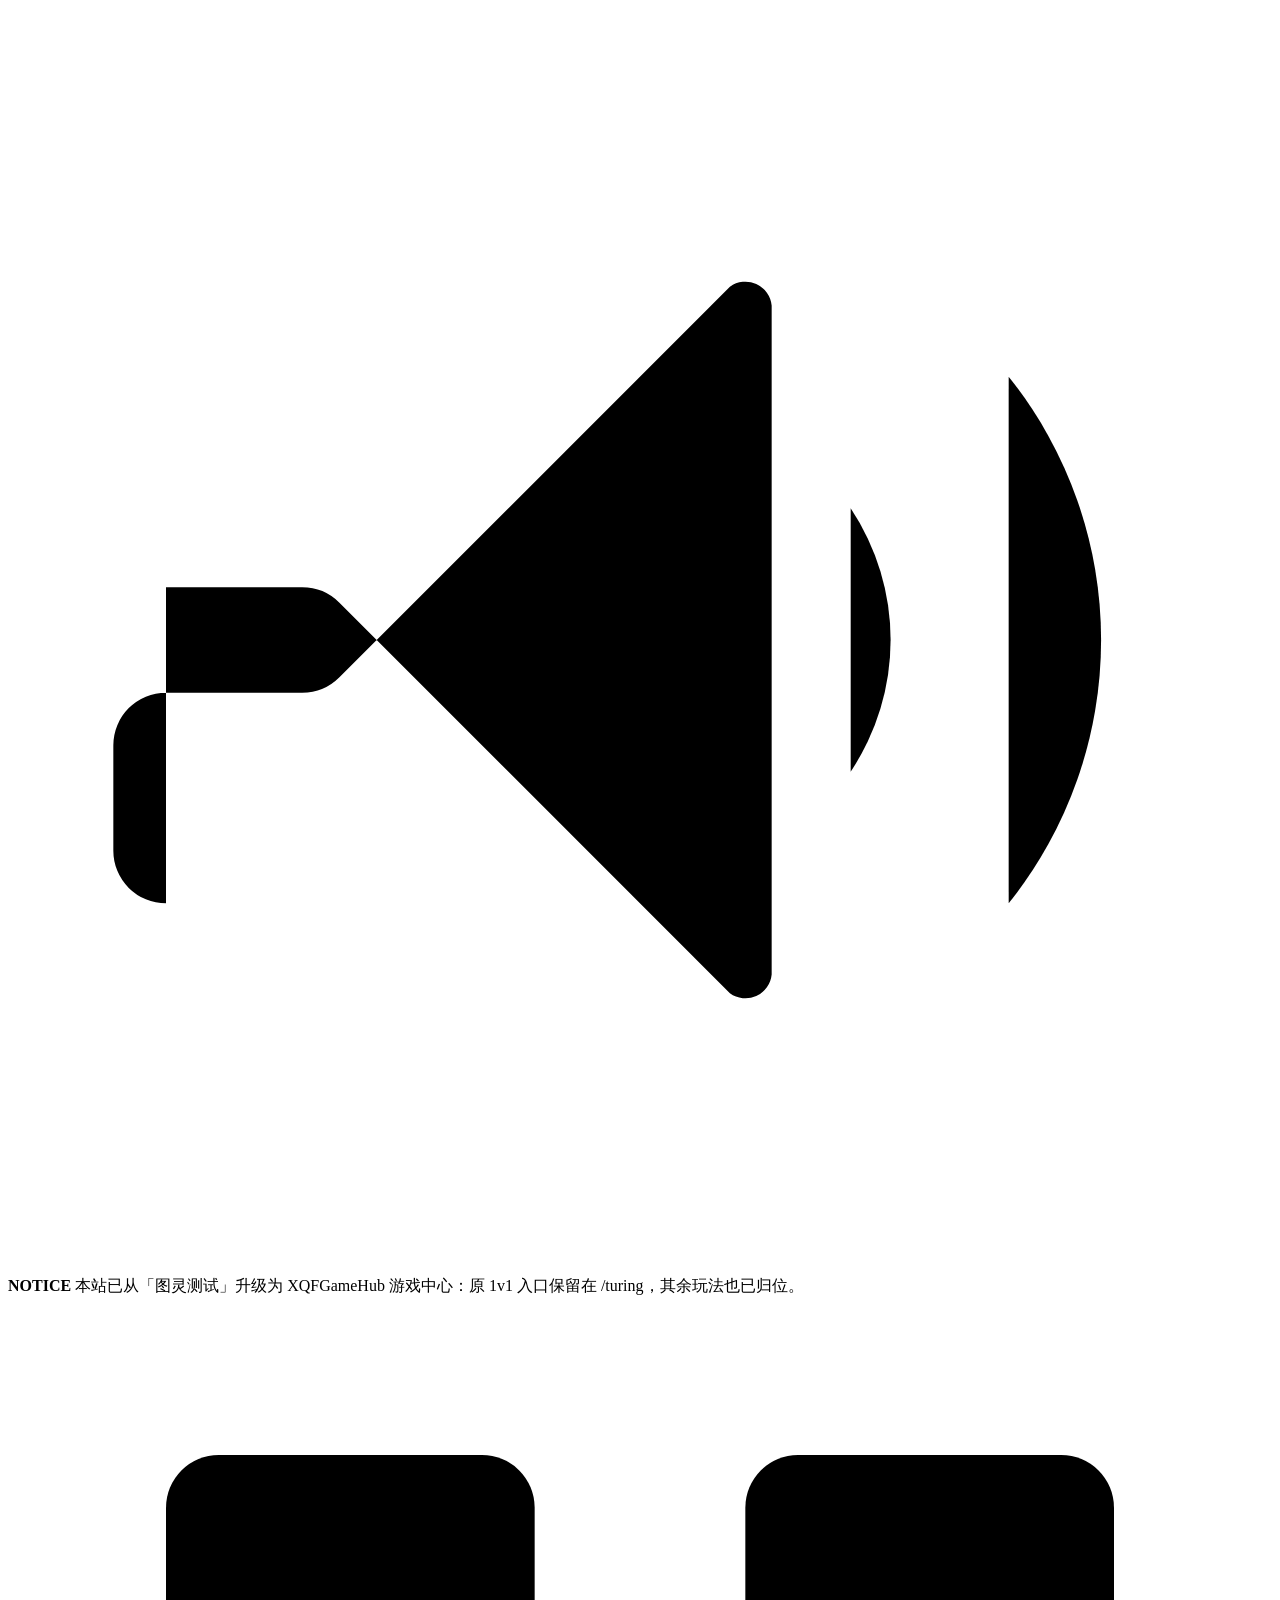
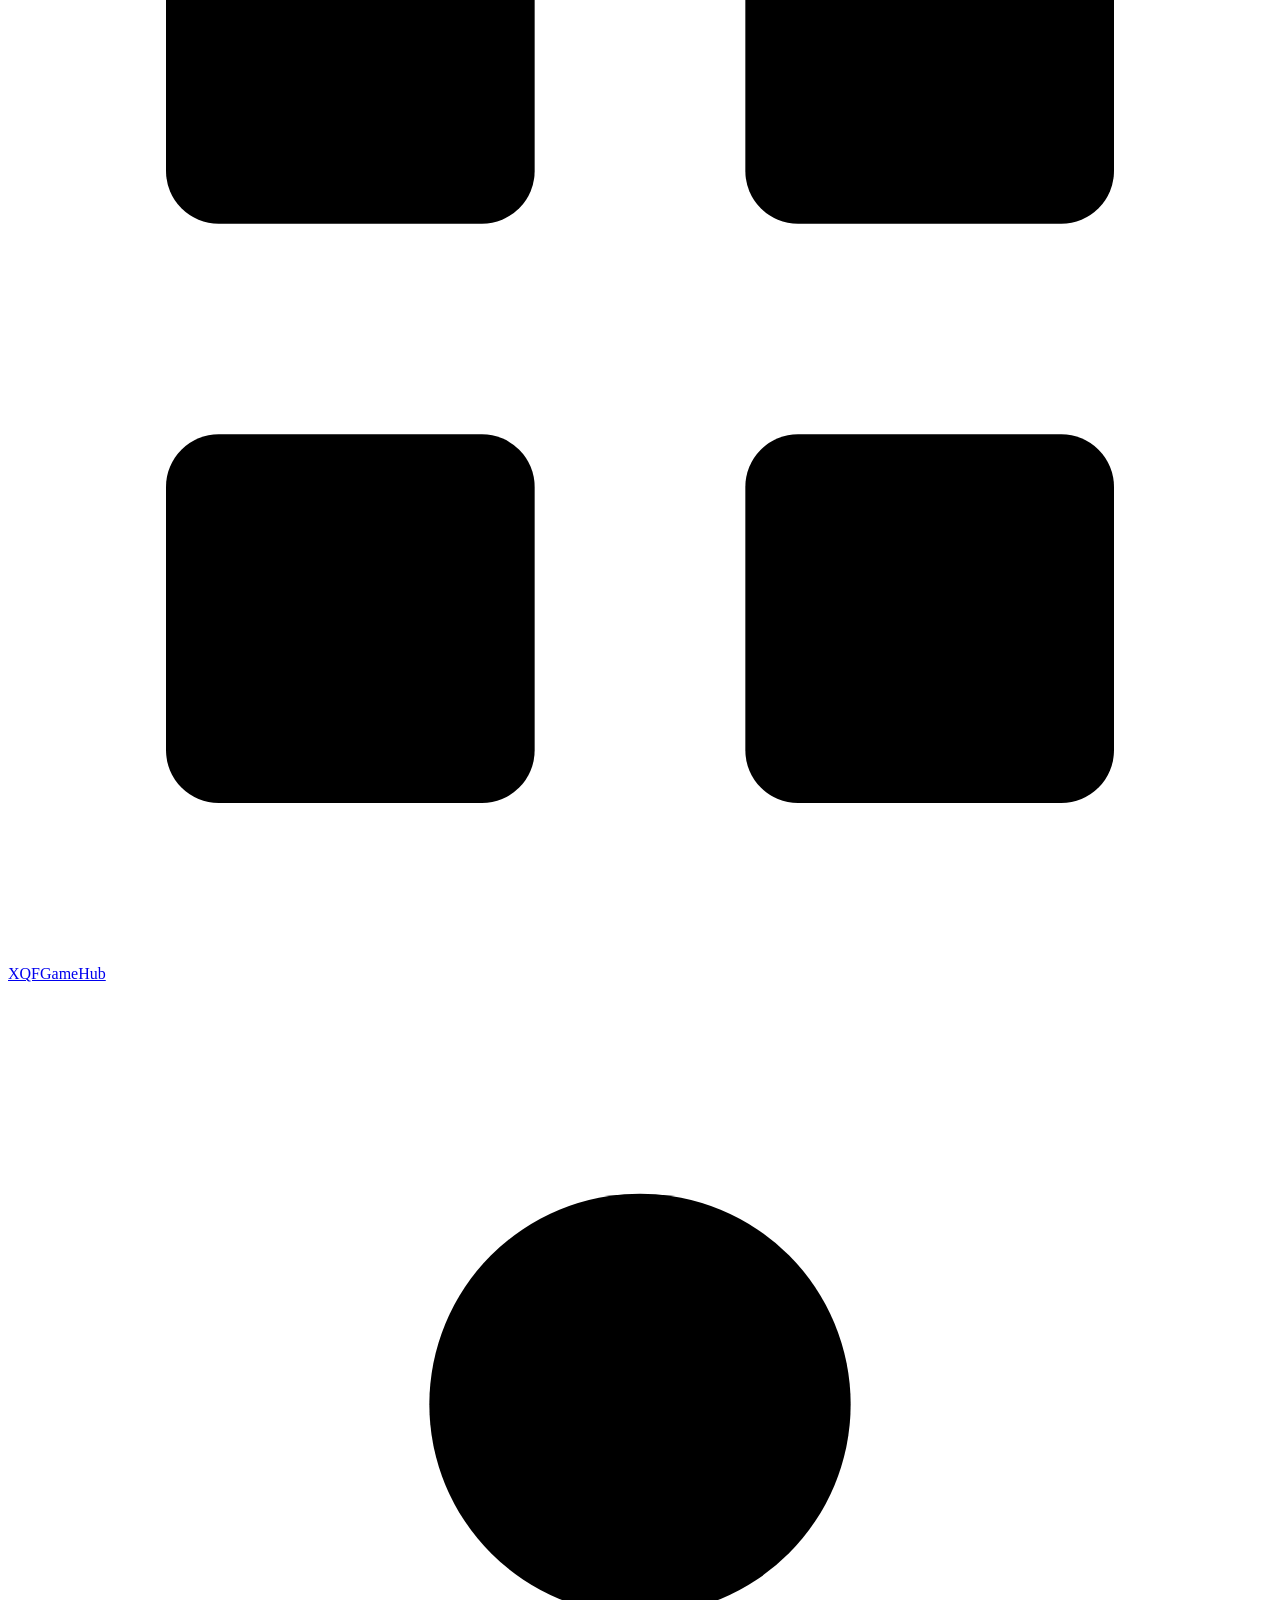
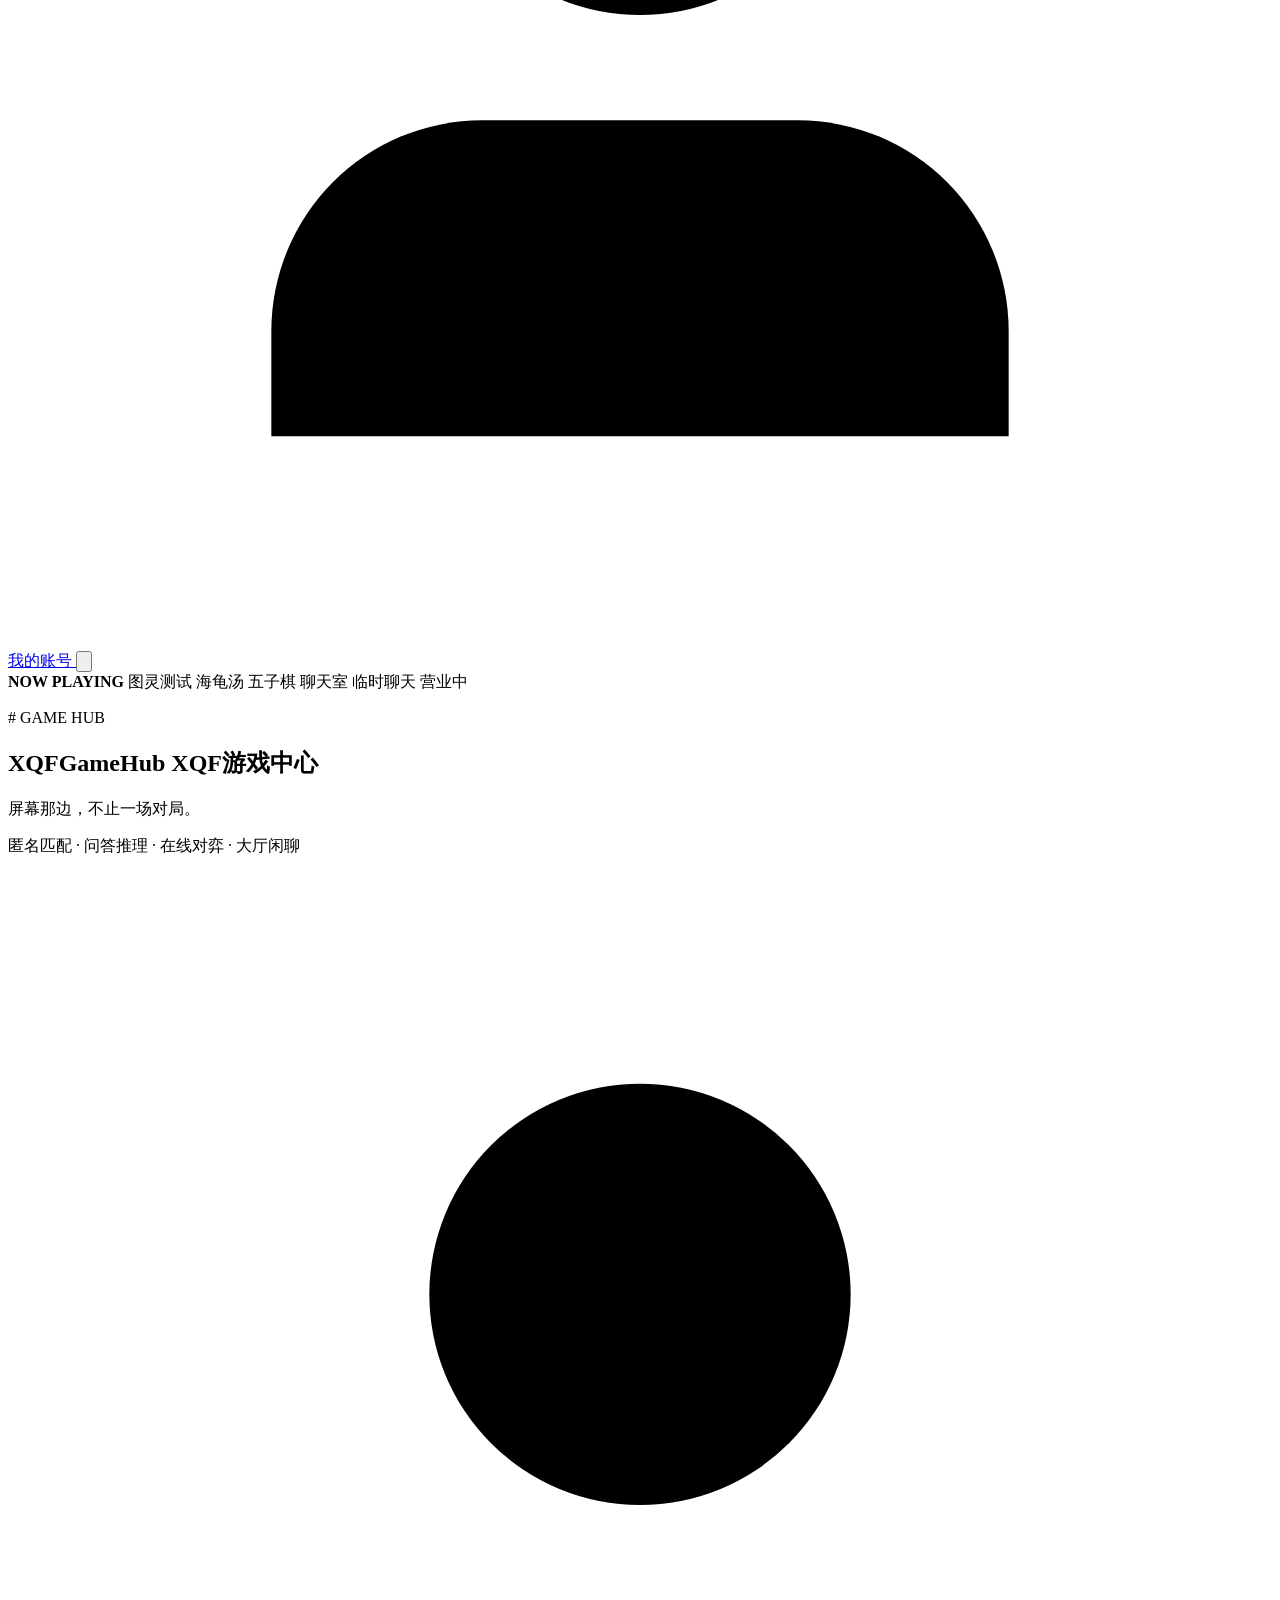
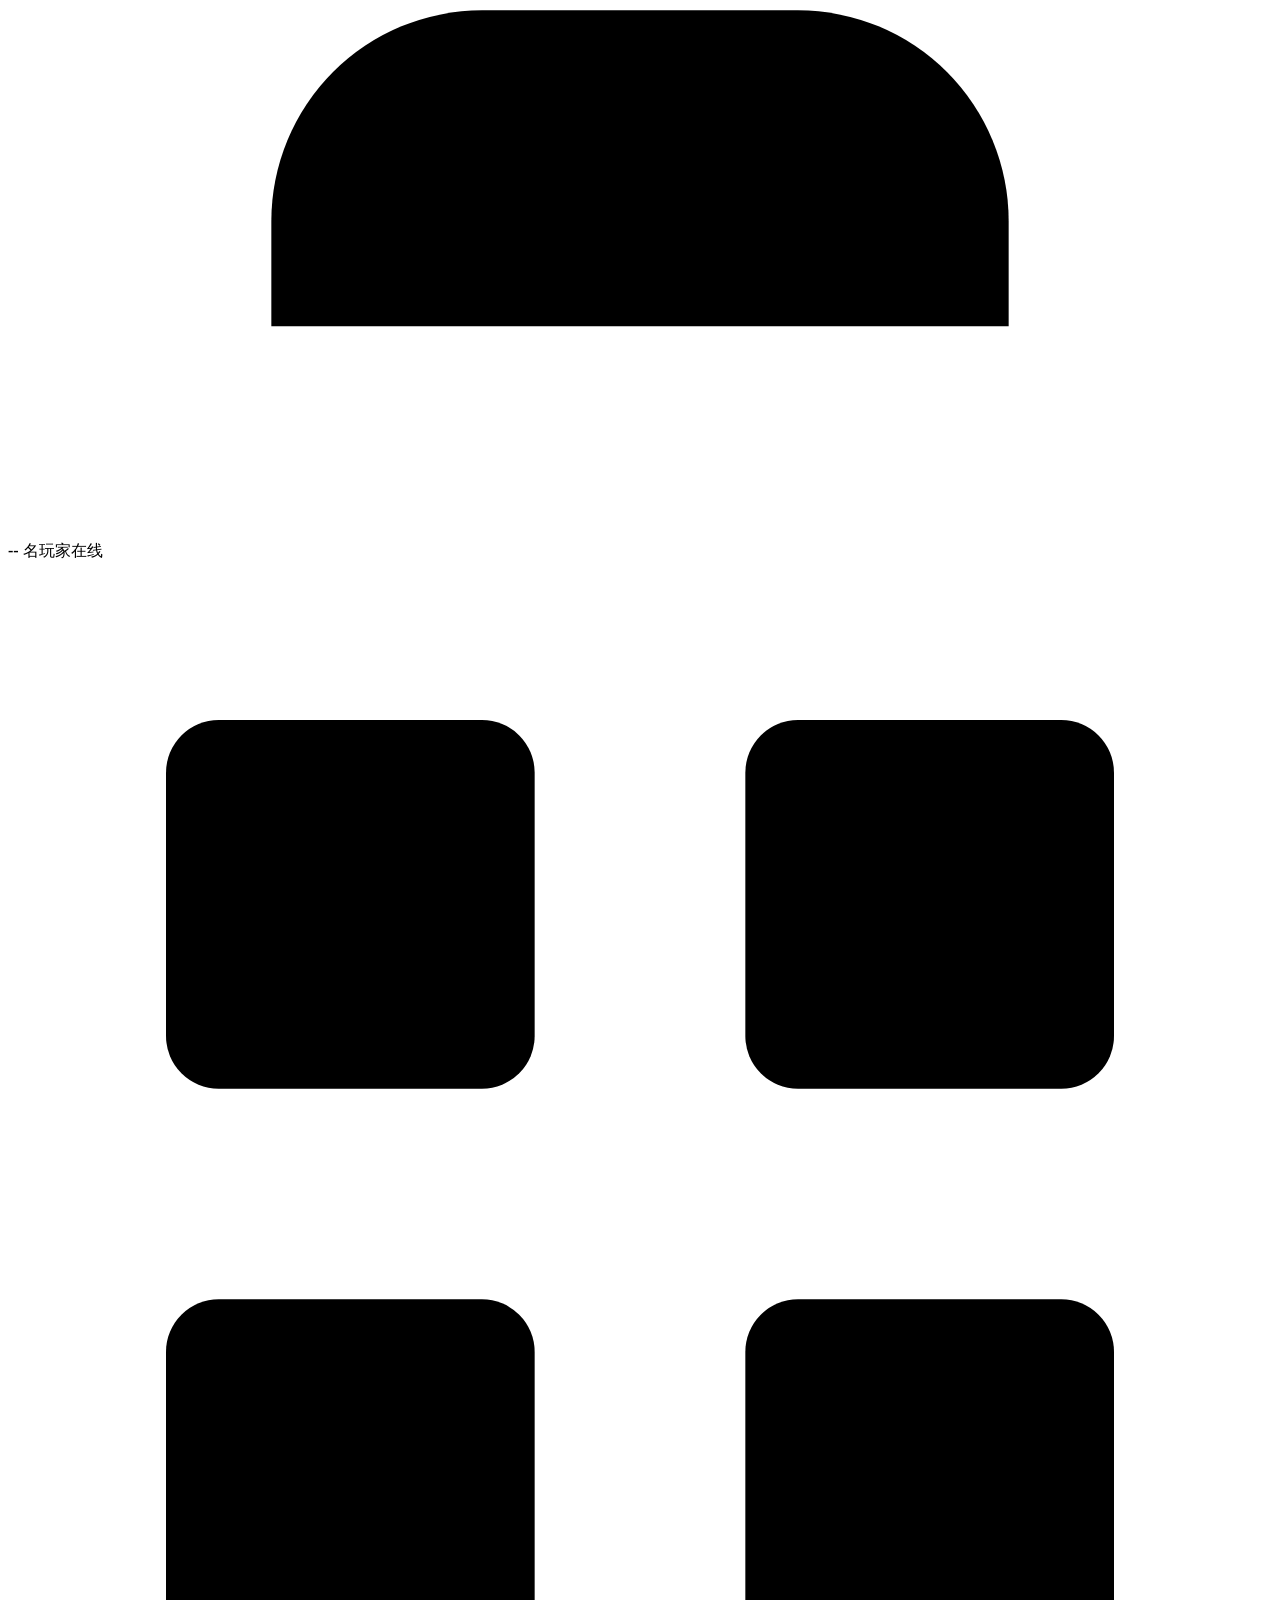
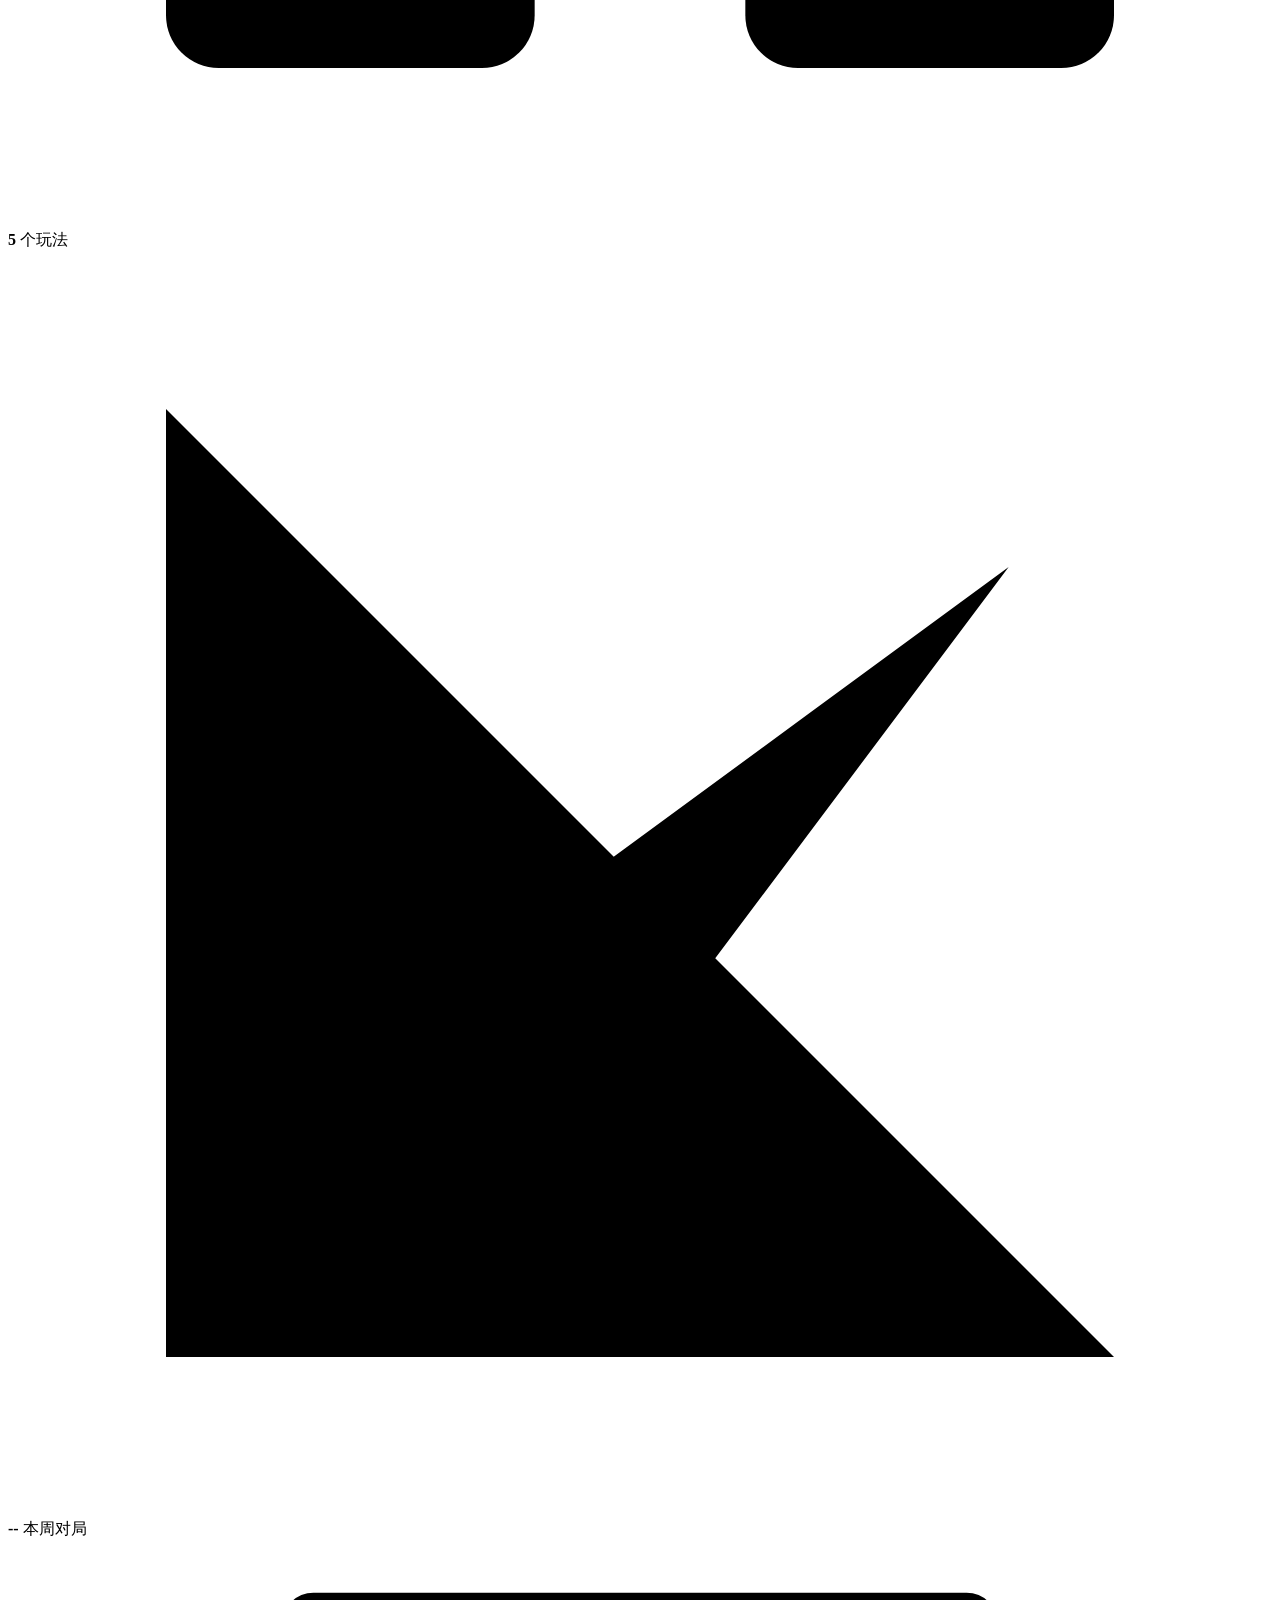
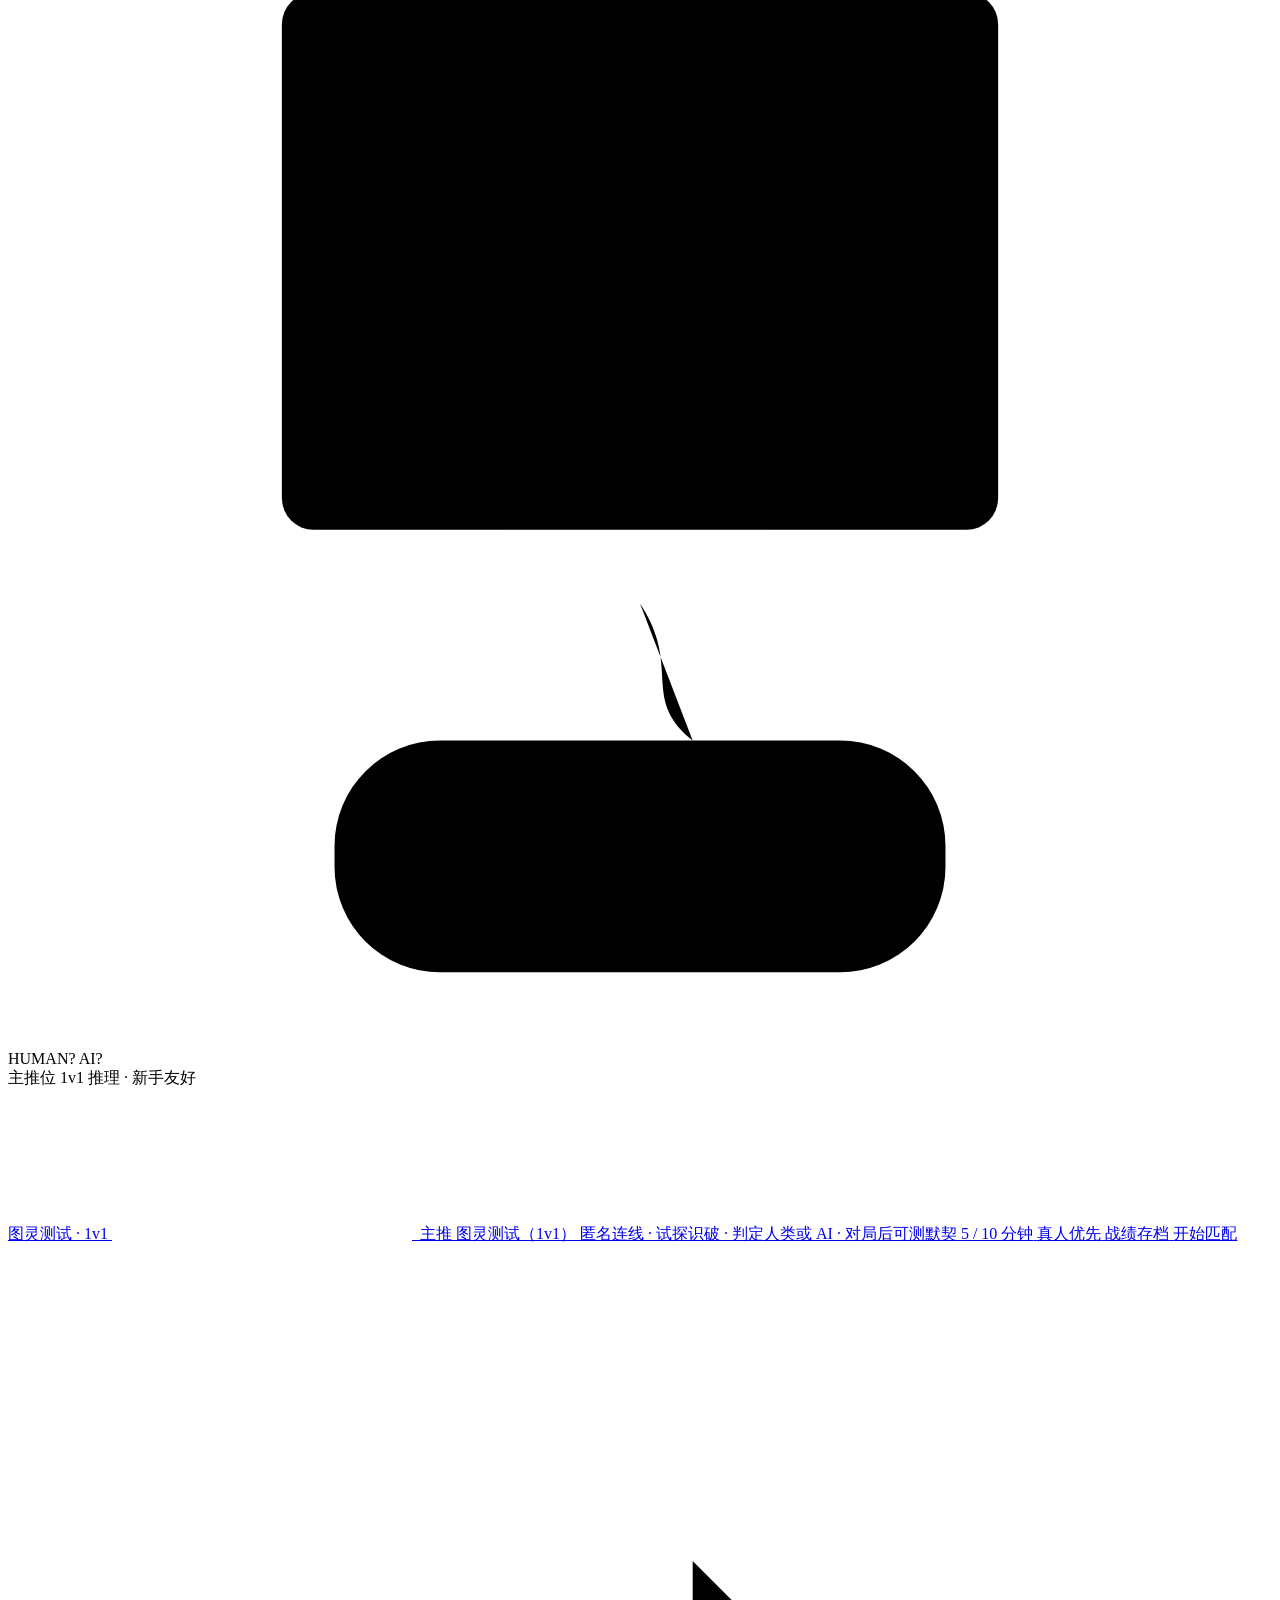
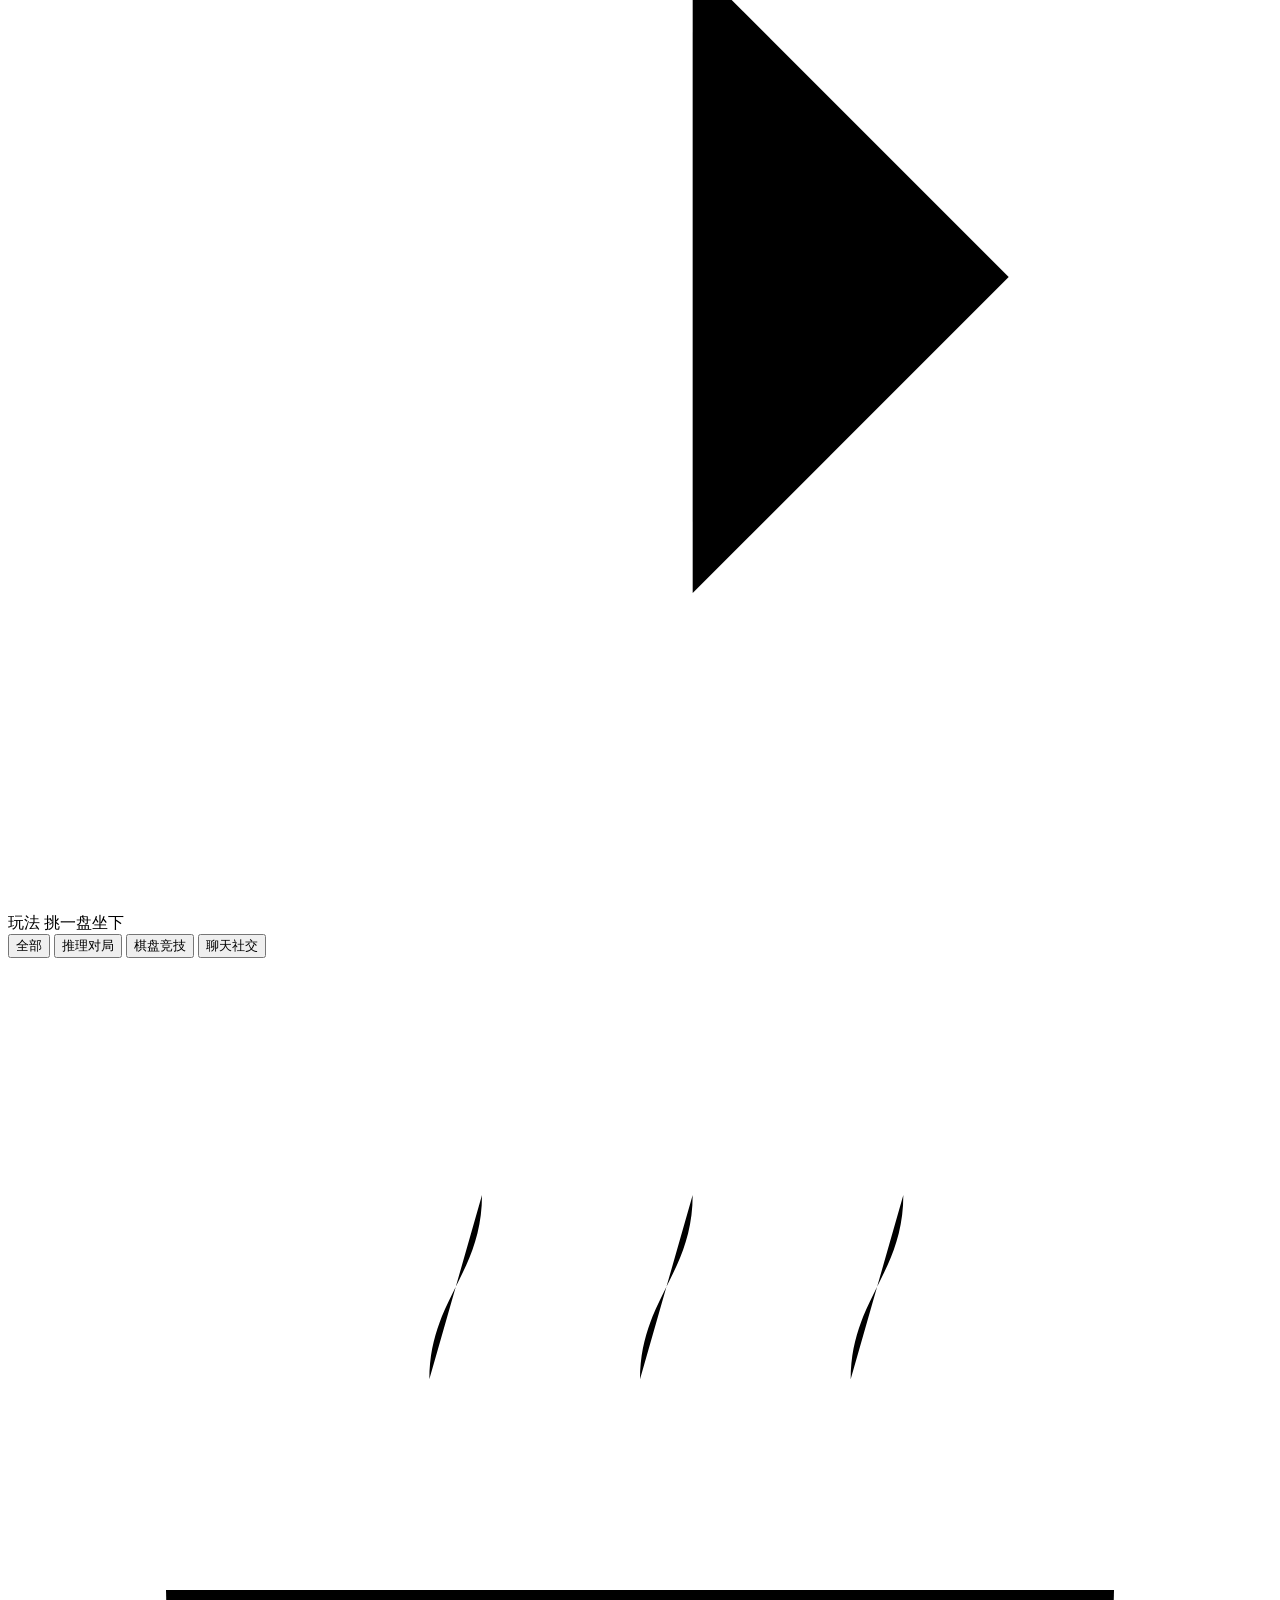
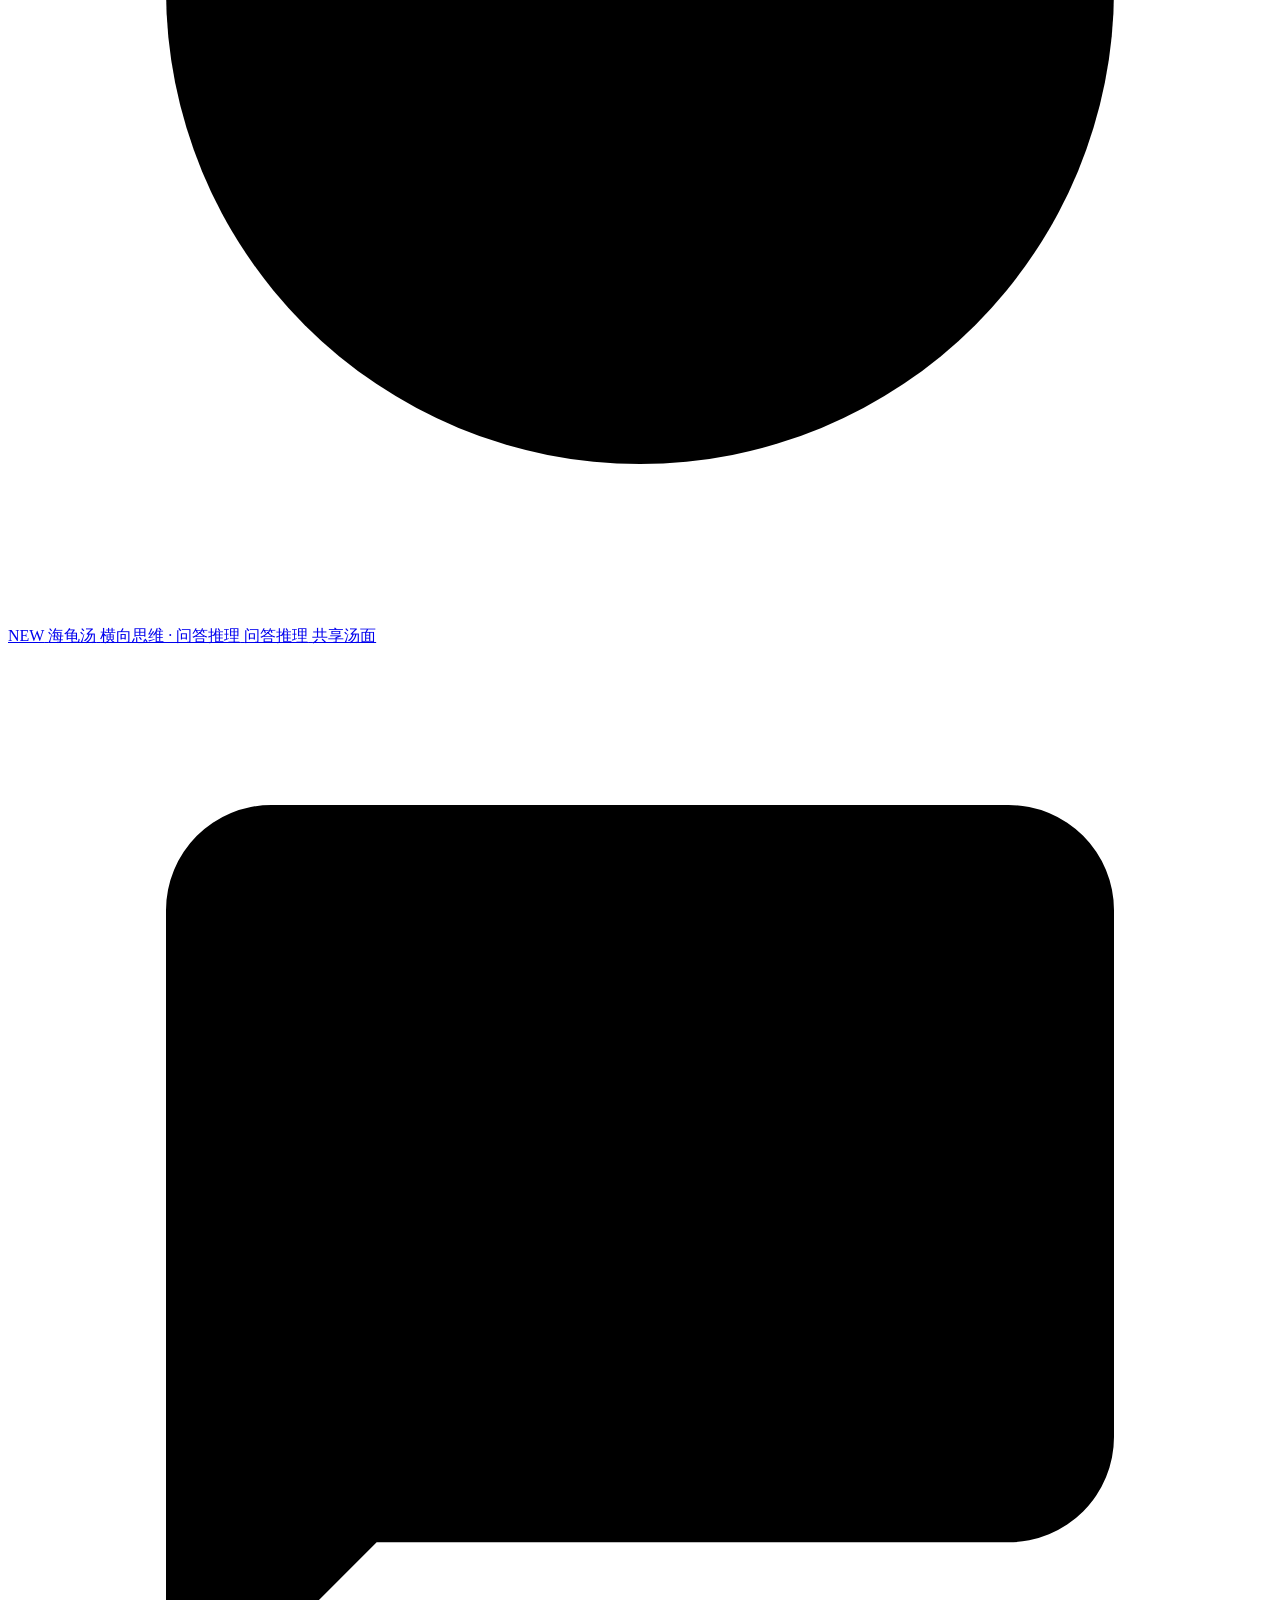
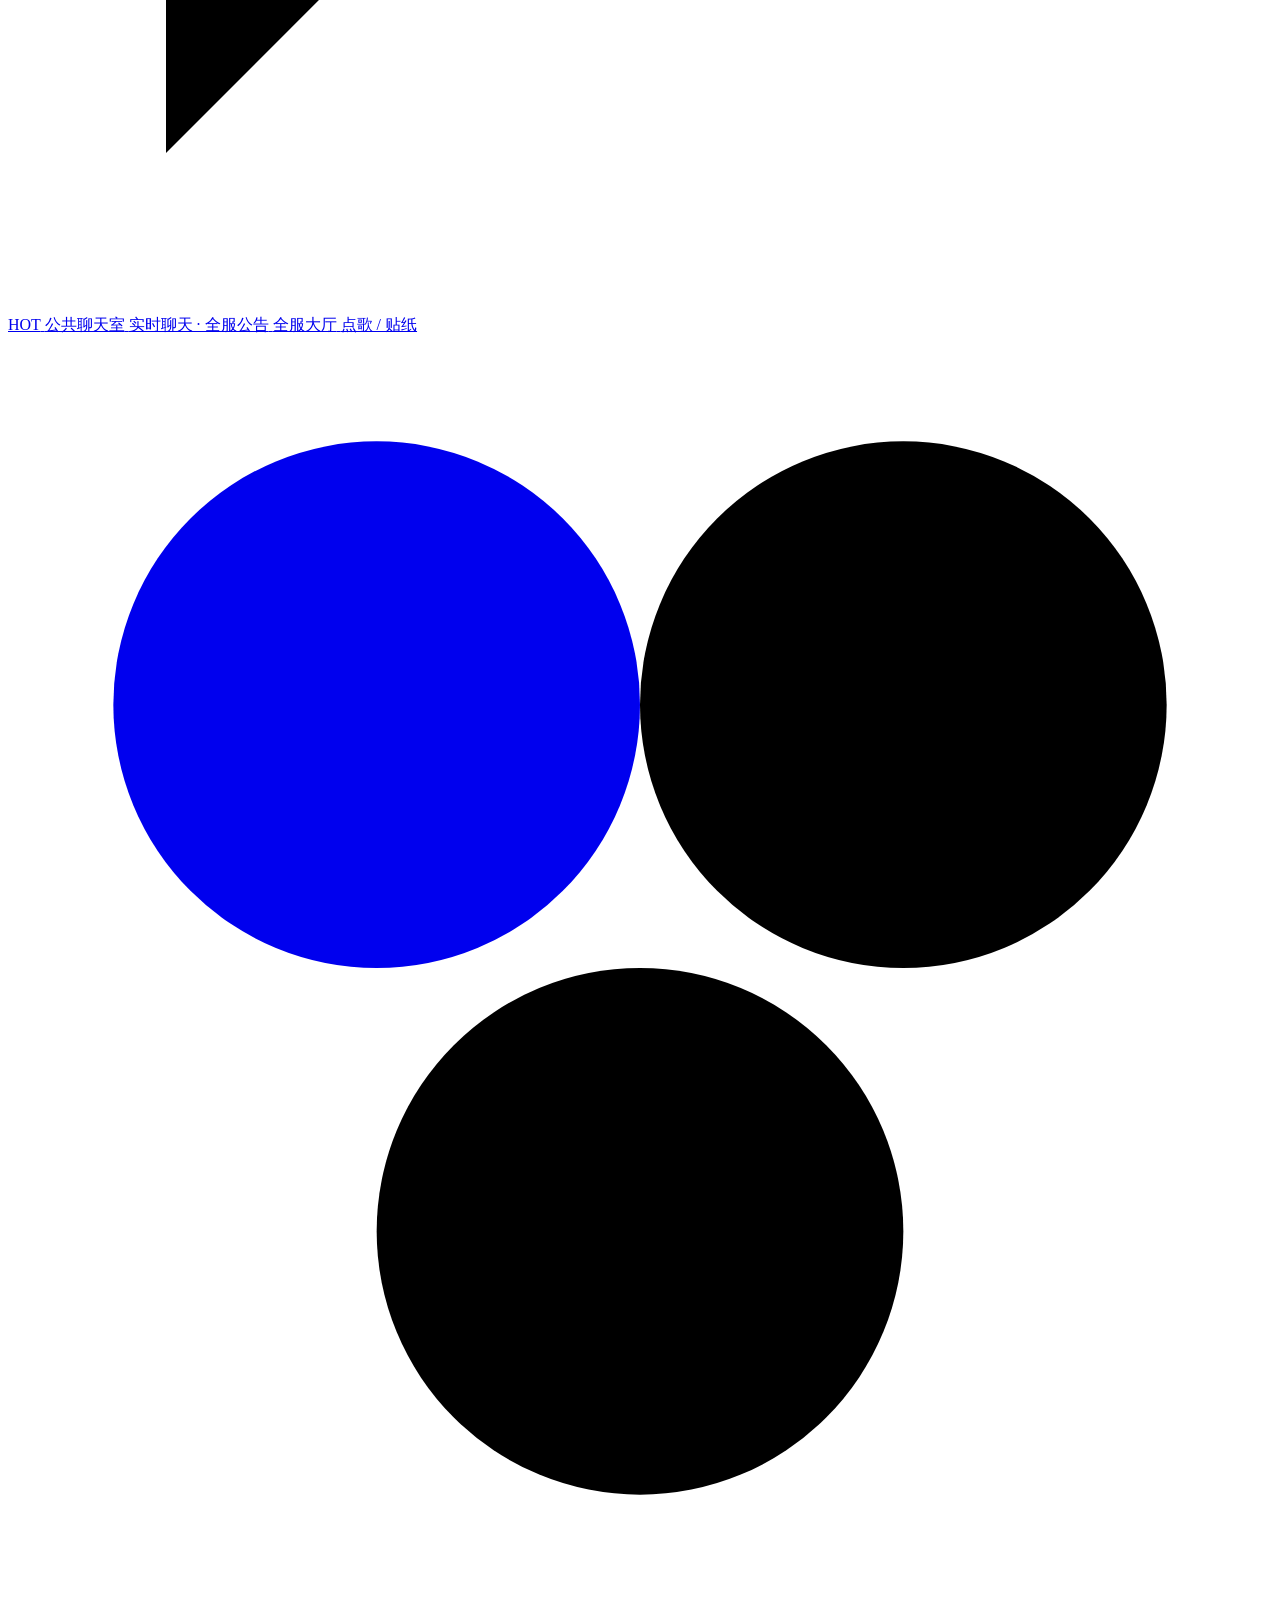
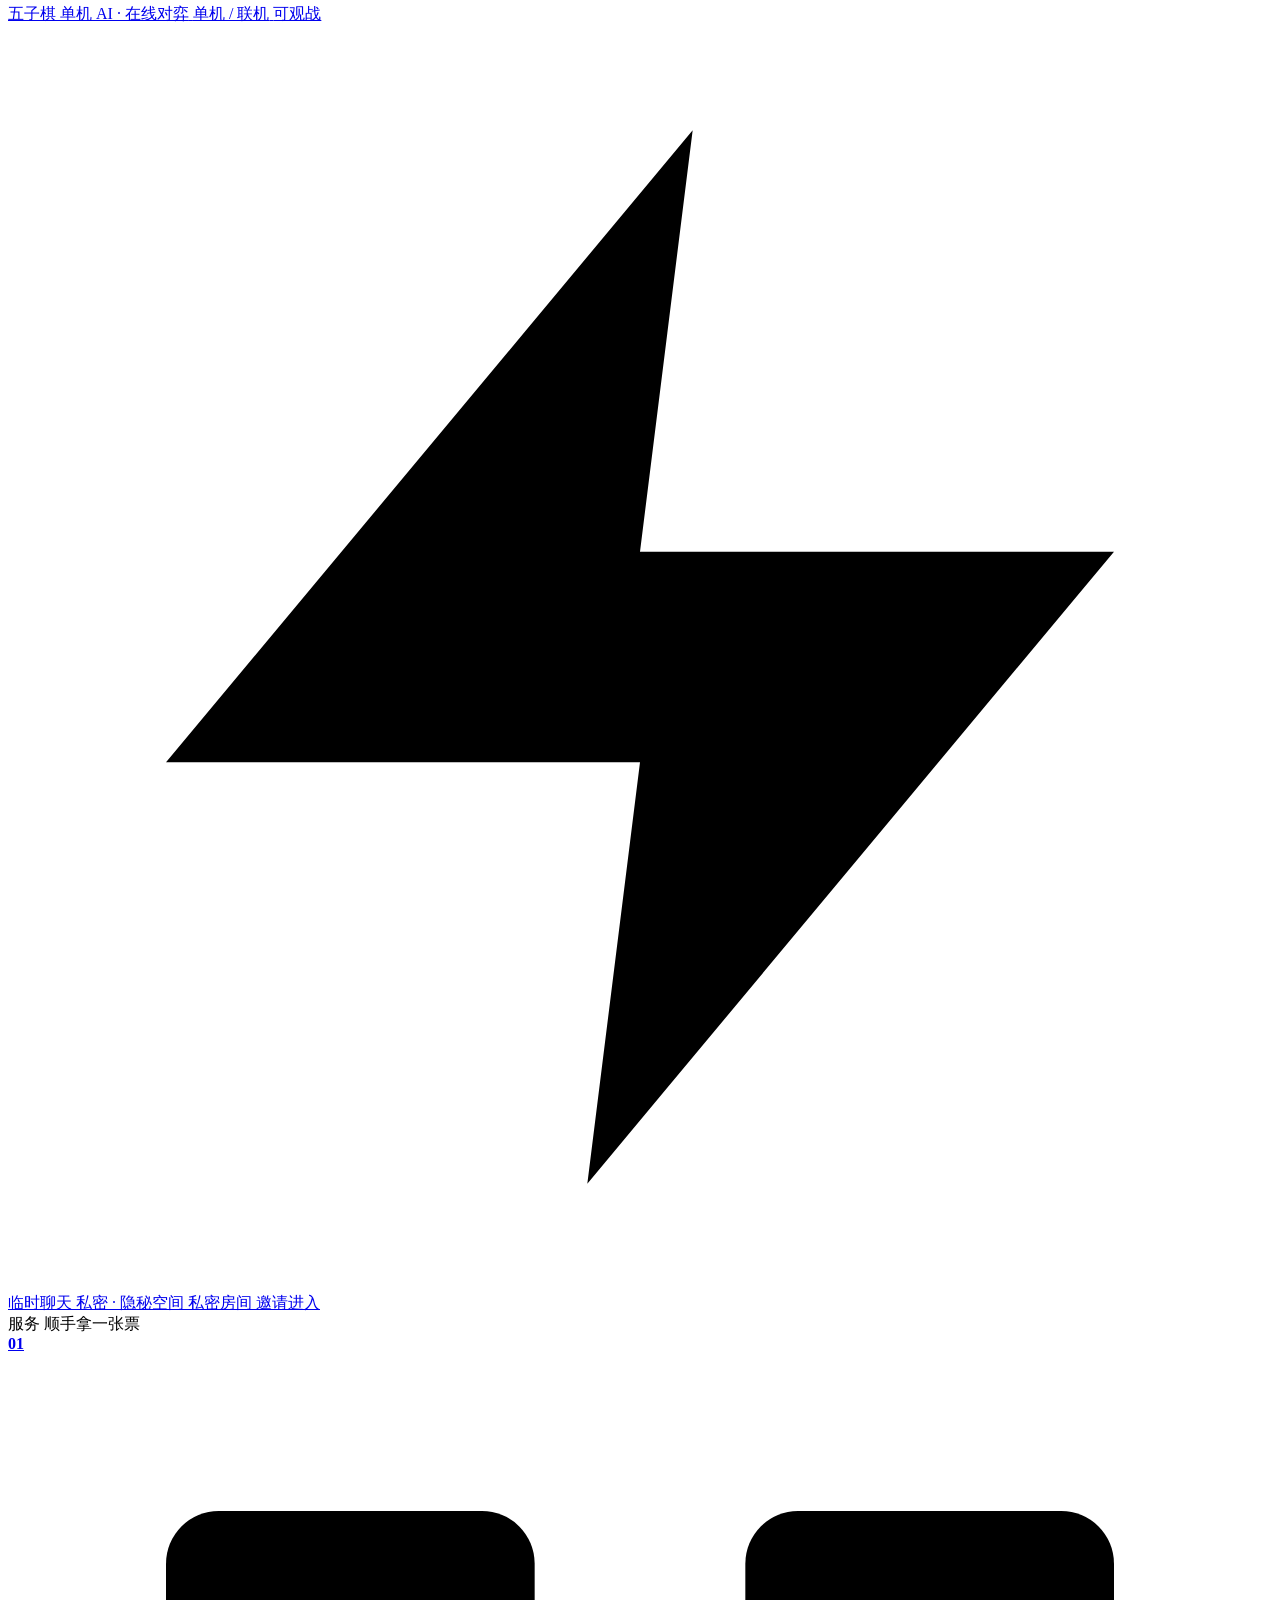
==== Public/index.html @ e43a792d "初始提交" ====
<!DOCTYPE html>
<html lang="zh-CN">

<head>
    <meta charset="UTF-8">
    <meta name="viewport" content="width=device-width, initial-scale=1.0, viewport-fit=cover">
    <meta http-equiv="Cache-Control" content="no-cache, no-store, must-revalidate">
    <title>XQFGameHub 游戏中心</title>
    <link rel="shortcut icon" href="/favicon.ico">
    <link rel="icon" type="image/png" href="/favicon.png">
    <meta name="theme-color" content="#2c3e50">
    <meta name="description" content="XQFGameHub 游戏中心——图灵测试、海龟汤、五子棋、公共聊天室、临时聊天，一台机器里好多场对局。">
    <meta property="og:title" content="XQFGameHub 游戏中心">
    <meta property="og:description" content="图灵测试 · 海龟汤 · 五子棋 · 公共聊天室 · 临时聊天">
    <meta property="og:type" content="website">
    <meta property="og:image" content="/favicon.png">
    <meta name="twitter:card" content="summary">
    <link rel="preconnect" href="https://s4.zstatic.net" crossorigin>
    <link rel="stylesheet" href="/style.css?v=">
    <link rel="stylesheet" href="/hub.css?v=">
</head>

<body>

    <div id="announcement-area"></div>

    <div class="hub-notice" role="status">
        <svg class="icon" viewBox="0 0 24 24" aria-hidden="true">
            <path
                d="M3 11h2.586a1 1 0 0 1 .707.293l7.414 7.414A.5.5 0 0 0 14.5 18.35V5.65a.5.5 0 0 0-.793-.357L6.293 12.707a1 1 0 0 1-.707.293H3a1 1 0 0 0-1 1v2a1 1 0 0 0 1 1z" />
            <path d="M16 9.5a4.5 4.5 0 0 1 0 5" />
            <path d="M19 7a8 8 0 0 1 0 10" />
        </svg>
        <b>NOTICE</b>
        <span>本站已从「图灵测试」升级为 XQFGameHub 游戏中心：原 1v1 入口保留在 /turing，其余玩法也已归位。</span>
    </div>

    <header class="hub-header">
        <a href="/" class="logo-text" title="XQFGameHub 游戏中心">
            <svg class="icon" viewBox="0 0 24 24">
                <rect x="3" y="3" width="7" height="7" rx="1" />
                <rect x="14" y="3" width="7" height="7" rx="1" />
                <rect x="3" y="14" width="7" height="7" rx="1" />
                <rect x="14" y="14" width="7" height="7" rx="1" />
            </svg>
            XQFGameHub
        </a>

        <div class="header-actions">
            <a class="hub-nav-account" href="/account" title="我的账号">
                <svg class="icon" viewBox="0 0 24 24">
                    <circle cx="12" cy="8" r="4" />
                    <path d="M5 20v-2a4 4 0 0 1 4-4h6a4 4 0 0 1 4 4v2" />
                </svg>
                <span>我的账号</span>
            </a>
            <button class="doodle-btn hub-theme-btn" id="btn-theme" title="主题切换">
                <svg class="icon" viewBox="0 0 24 24">
                    <circle cx="12" cy="12" r="5" />
                    <path d="M12 1v2" />
                    <path d="M12 21v2" />
                    <path d="M4.22 4.22l1.42 1.42" />
                    <path d="M18.36 18.36l1.42 1.42" />
                    <path d="M1 12h2" />
                    <path d="M21 12h2" />
                    <path d="M4.22 19.78l1.42-1.42" />
                    <path d="M18.36 5.64l1.42-1.42" />
                </svg>
            </button>
        </div>
    </header>

    <main>
        <section id="hub-page">

            <!-- ============ ① 街机牌面（Hero） ============ -->
            <div class="hub-hero-stage">
                <span class="hub-hero-sheet hub-hand" aria-hidden="true"></span>

                <div class="hub-hero-marquee" aria-hidden="true">
                    <span class="hub-live-dot"></span>
                    <b>NOW PLAYING</b><i></i>
                    <span>图灵测试</span><i></i>
                    <span>海龟汤</span><i></i>
                    <span>五子棋</span><i></i>
                    <span>聊天室</span><i></i>
                    <span>临时聊天</span><i></i>
                    <span>营业中</span>
                </div>

                <div class="hub-hero-card hub-hand">
                    <span class="hub-tape hub-tape--tl" aria-hidden="true"></span>
                    <span class="hub-tape hub-tape--br" aria-hidden="true"></span>

                    <div class="hub-hero-copy">
                        <p class="hub-hero-eyebrow"># GAME HUB</p>
                        <h1 class="hub-hero-title">
                            <span class="hub-hero-en">XQFGameHub</span>
                            <span class="hub-hero-cn">XQF游戏中心</span>
                        </h1>
                        <p class="hub-hero-sub">屏幕那边，不止一场对局。</p>
                        <p class="hub-hero-modes">匿名匹配 · 问答推理 · 在线对弈 · 大厅闲聊</p>

                        <div class="hub-hero-stats">
                            <span class="hub-stat" id="hub-online-stat">
                                <svg class="hub-stat-icon" viewBox="0 0 24 24" aria-hidden="true">
                                    <circle cx="12" cy="8" r="4" />
                                    <path d="M5 20v-2a4 4 0 0 1 4-4h6a4 4 0 0 1 4 4v2" />
                                </svg>
                                <b id="hub-online-num">--</b>
                                <span class="hub-stat-label">名玩家在线</span>
                            </span>
                            <span class="hub-stat">
                                <svg class="hub-stat-icon" viewBox="0 0 24 24" aria-hidden="true">
                                    <rect x="3" y="3" width="7" height="7" rx="1" />
                                    <rect x="14" y="3" width="7" height="7" rx="1" />
                                    <rect x="3" y="14" width="7" height="7" rx="1" />
                                    <rect x="14" y="14" width="7" height="7" rx="1" />
                                </svg>
                                <b>5</b>
                                <span class="hub-stat-label">个玩法</span>
                            </span>
                            <span class="hub-stat">
                                <svg class="hub-stat-icon" viewBox="0 0 24 24" aria-hidden="true">
                                    <path d="M4 17l5-6 4 3 6-8" />
                                    <path d="M3 3v18h18" />
                                </svg>
                                <b id="hub-week-games">--</b>
                                <span class="hub-stat-label">本周对局</span>
                            </span>
                        </div>
                    </div>

                    <div class="hub-hero-art" aria-hidden="true">
                        <svg viewBox="0 0 240 210">
                            <!-- 显示器 -->
                            <rect class="hub-screen-frame" x="52" y="10" width="136" height="102" rx="6" />
                            <rect class="hub-screen" x="60" y="18" width="120" height="86" />
                            <text x="66" y="36" font-size="12" font-family="Menlo,Consolas,monospace">HUMAN?</text>
                            <text x="66" y="54" font-size="12" font-family="Menlo,Consolas,monospace">……</text>
                            <text x="140" y="84" font-size="12" font-family="Menlo,Consolas,monospace">AI?</text>
                            <!-- 支架 -->
                            <path d="M120 112v14" />
                            <path d="M98 126h44" />
                            <!-- 手柄线 -->
                            <path d="M120 126c8 12 0 18 10 26" />
                            <!-- 手柄 -->
                            <rect class="hub-pad" x="62" y="152" width="116" height="44" rx="20" />
                            <circle class="hub-dpad" cx="86" cy="174" r="8" />
                            <path class="hub-dpad-cross" d="M86 165v18M77 174h18" />
                            <circle class="hub-btn hub-btn--a" cx="146" cy="172" r="5" />
                            <circle class="hub-btn hub-btn--b" cx="160" cy="172" r="5" />
                            <path d="M128 172h2" />
                        </svg>
                        <span class="hub-hero-art-tag hub-hero-art-tag--human">HUMAN?</span>
                        <span class="hub-hero-art-tag hub-hero-art-tag--ai">AI?</span>
                    </div>
                </div>
            </div>

            <!-- ============ ② 主推 + 玩法：桌面横向分栏 ============ -->
            <div class="hub-main-split">

                <div class="hub-split-lead">
                    <div class="hub-section-head">
                        <span class="hub-section-title">主推位</span>
                        <span class="hub-section-note">1v1 推理 · 新手友好</span>
                    </div>

                    <a href="/turing" class="hub-box hub-hand">
                        <span class="hub-tape hub-tape--top" aria-hidden="true"></span>
                        <span class="hub-box-spine">图灵测试 · 1v1</span>
                        <span class="hub-box-cover">
                            <video class="hub-box-video" src="https://t.alcy.cc/acg" autoplay muted loop playsinline preload="auto" aria-hidden="true"></video>
                            <img class="hub-box-cover-img" src="https://t.alcy.cc/lai" alt="" aria-hidden="true" loading="eager">
                        </span>
                        <span class="hub-box-body">
                            <span class="hub-stamp hub-stamp--danger">主推</span>
                            <span class="hub-box-title">图灵测试（1v1）</span>
                            <span class="hub-box-desc">匿名连线 · 试探识破 · 判定人类或 AI · 对局后可测默契</span>
                            <span class="hub-box-meta">
                                <span>5 / 10 分钟</span>
                                <span>真人优先</span>
                                <span>战绩存档</span>
                            </span>
                        </span>
                        <span class="hub-box-cta">
                            开始匹配
                            <svg class="icon" viewBox="0 0 24 24">
                                <path d="M5 12h14" />
                                <path d="M13 6l6 6-6 6" />
                            </svg>
                        </span>
                    </a>
                </div>

                <div class="hub-split-side">
                    <div class="hub-section-head">
                        <span class="hub-section-title">玩法</span>
                        <span class="hub-section-note">挑一盘坐下</span>
                    </div>

                    <div class="hub-filters" role="tablist" aria-label="玩法分类">
                        <button type="button" class="hub-filter is-active" data-group="all">全部</button>
                        <button type="button" class="hub-filter" data-group="reason">推理对局</button>
                        <button type="button" class="hub-filter" data-group="board">棋盘竞技</button>
                        <button type="button" class="hub-filter" data-group="chat">聊天社交</button>
                    </div>

                    <div class="hub-grid">
                        <a href="/soup" class="hub-card hub-card--blue hub-hand" data-group="reason">
                            <span class="hub-card-cover">
                                <span class="hub-card-window">
                                    <svg class="icon" viewBox="0 0 24 24">
                                        <path d="M3 12h18a9 9 0 0 1-9 9 9 9 0 0 1-9-9z" />
                                        <path d="M8 8c0-1.5 1-2 1-3.5" />
                                        <path d="M12 8c0-1.5 1-2 1-3.5" />
                                        <path d="M16 8c0-1.5 1-2 1-3.5" />
                                    </svg>
                                </span>
                            </span>
                            <span class="hub-stamp hub-stamp--danger hub-card-stamp">NEW</span>
                            <span class="hub-card-body">
                                <span class="hub-card-title">海龟汤</span>
                                <span class="hub-card-desc">横向思维 · 问答推理</span>
                                <span class="hub-card-meta">
                                    <span>问答推理</span>
                                    <span>共享汤面</span>
                                </span>
                            </span>
                        </a>

                        <a href="/lobby" class="hub-card hub-card--yellow hub-hand" data-group="chat">
                            <span class="hub-card-cover">
                                <span class="hub-card-window">
                                    <svg class="icon" viewBox="0 0 24 24">
                                        <path d="M21 15a2 2 0 0 1-2 2H7l-4 4V5a2 2 0 0 1 2-2h14a2 2 0 0 1 2 2z" />
                                    </svg>
                                </span>
                            </span>
                            <span class="hub-stamp hub-stamp--ink hub-card-stamp">HOT</span>
                            <span class="hub-card-body">
                                <span class="hub-card-title">公共聊天室</span>
                                <span class="hub-card-desc">实时聊天 · 全服公告</span>
                                <span class="hub-card-meta">
                                    <span>全服大厅</span>
                                    <span>点歌 / 贴纸</span>
                                </span>
                            </span>
                        </a>

                        <a href="/gomoku" class="hub-card hub-card--green hub-hand" data-group="board">
                            <span class="hub-card-cover">
                                <span class="hub-card-window">
                                    <svg class="icon" viewBox="0 0 24 24">
                                        <circle cx="7" cy="7" r="5" fill="currentColor" />
                                        <circle cx="17" cy="7" r="5" />
                                        <circle cx="12" cy="17" r="5" />
                                        <line x1="2" y1="22" x2="9" y2="15" />
                                    </svg>
                                </span>
                            </span>
                            <span class="hub-card-body">
                                <span class="hub-card-title">五子棋</span>
                                <span class="hub-card-desc">单机 AI · 在线对弈</span>
                                <span class="hub-card-meta">
                                    <span>单机 / 联机</span>
                                    <span>可观战</span>
                                </span>
                            </span>
                        </a>

                        <a href="/temp-chat" class="hub-card hub-card--pink hub-hand" data-group="chat">
                            <span class="hub-card-cover">
                                <span class="hub-card-window">
                                    <svg class="icon" viewBox="0 0 24 24">
                                        <path d="M13 2L3 14h9l-1 8 10-12h-9l1-8z" />
                                    </svg>
                                </span>
                            </span>
                            <span class="hub-card-body">
                                <span class="hub-card-title">临时聊天</span>
                                <span class="hub-card-desc">私密 · 隐秘空间</span>
                                <span class="hub-card-meta">
                                    <span>私密房间</span>
                                    <span>邀请进入</span>
                                </span>
                            </span>
                        </a>
                    </div>

                </div>
            </div>

            <!-- ============ ④ 服务票根条 ============ -->
            <div class="hub-section-head">
                <span class="hub-section-title">服务</span>
                <span class="hub-section-note">顺手拿一张票</span>
            </div>

            <div class="hub-ticket-strip">
                <a href="/weekly-report" class="hub-ticket">
                    <b>01</b>
                    <svg class="icon" viewBox="0 0 24 24">
                        <rect x="3" y="3" width="7" height="7" rx="1" />
                        <rect x="14" y="3" width="7" height="7" rx="1" />
                        <rect x="3" y="14" width="7" height="7" rx="1" />
                        <rect x="14" y="14" width="7" height="7" rx="1" />
                    </svg>
                    <span>全服周报</span>
                    <em>榜单</em>
                </a>

                <a href="http://share.xfcode.top" target="_blank" rel="noopener" class="hub-ticket">
                    <b>02</b>
                    <svg class="icon" viewBox="0 0 24 24">
                        <path d="M21 15a2 2 0 0 1-2 2H7l-4 4V5a2 2 0 0 1 2-2h14a2 2 0 0 1 2 2z" />
                        <path d="M9 10h6" />
                    </svg>
                    <span>MDv3 分享站</span>
                    <em>外链</em>
                </a>

                <button type="button" class="hub-ticket" id="btn-comment-widget">
                    <b>03</b>
                    <svg class="icon" viewBox="0 0 24 24">
                        <path d="M21 15a2 2 0 0 1-2 2H7l-4 4V5a2 2 0 0 1 2-2h14a2 2 0 0 1 2 2z" />
                        <path d="M8 9h8" />
                        <path d="M8 13h5" />
                    </svg>
                    <span>评价与打分</span>
                    <em>表态</em>
                </button>
            </div>

        </section>
    </main>

    <div class="hub-footer">
        <a href="https://fakeicp.top" target="_blank" title="点击查看 假ICP备 访问量统计">
            <img src="https://fakeicp.top/api/analytics/badge?site=https://game.xfcode.top/"
                alt="访问量统计 | fakeicp.top" />
        </a>
        <a href="http://wapmz.com/in/292"><img src="http://wapmz.com/cn/big/292" alt="wapmz.com"></a><br>
        <a href="https://icp.gov.moe/?keyword=20269944" target="_blank">萌ICP备20269944号</a>
        <a href="https://fakeicp.top/query.html?number=1202612" target="_blank">假ICP备1202612号</a>
        <br>
        本项目基于 AGPL 协议开源，欢迎部署或学习：<a href="https://github.com/XiaoFeng-QWQ/TuringTalk" target="_blank" rel="noopener"
            style="text-decoration:underline;">github.com/XiaoFeng-QWQ/TuringTalk</a>
    </div>

    <script src="/shared.js?v="></script>
    <script src="/comment-widget.js?v="></script>
    <script src="/hub.js?v="></script>
</body>

</html>
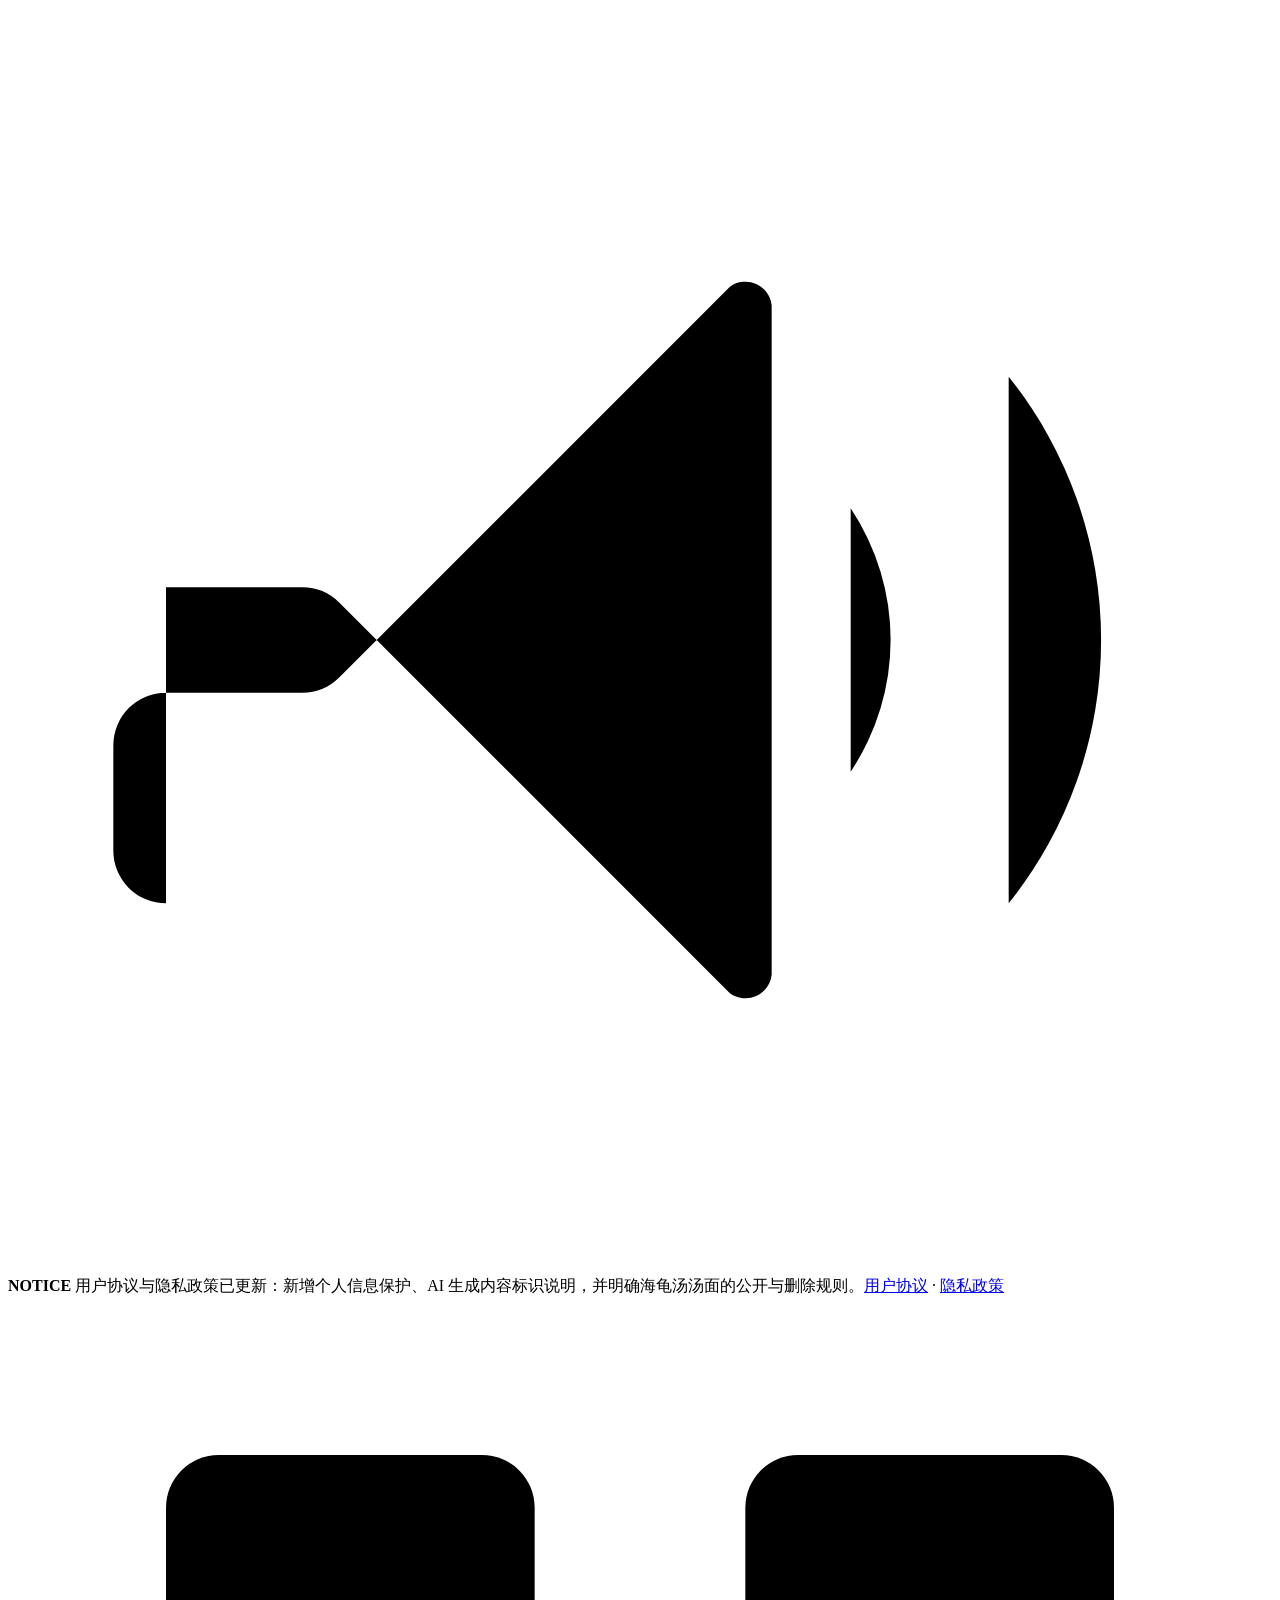
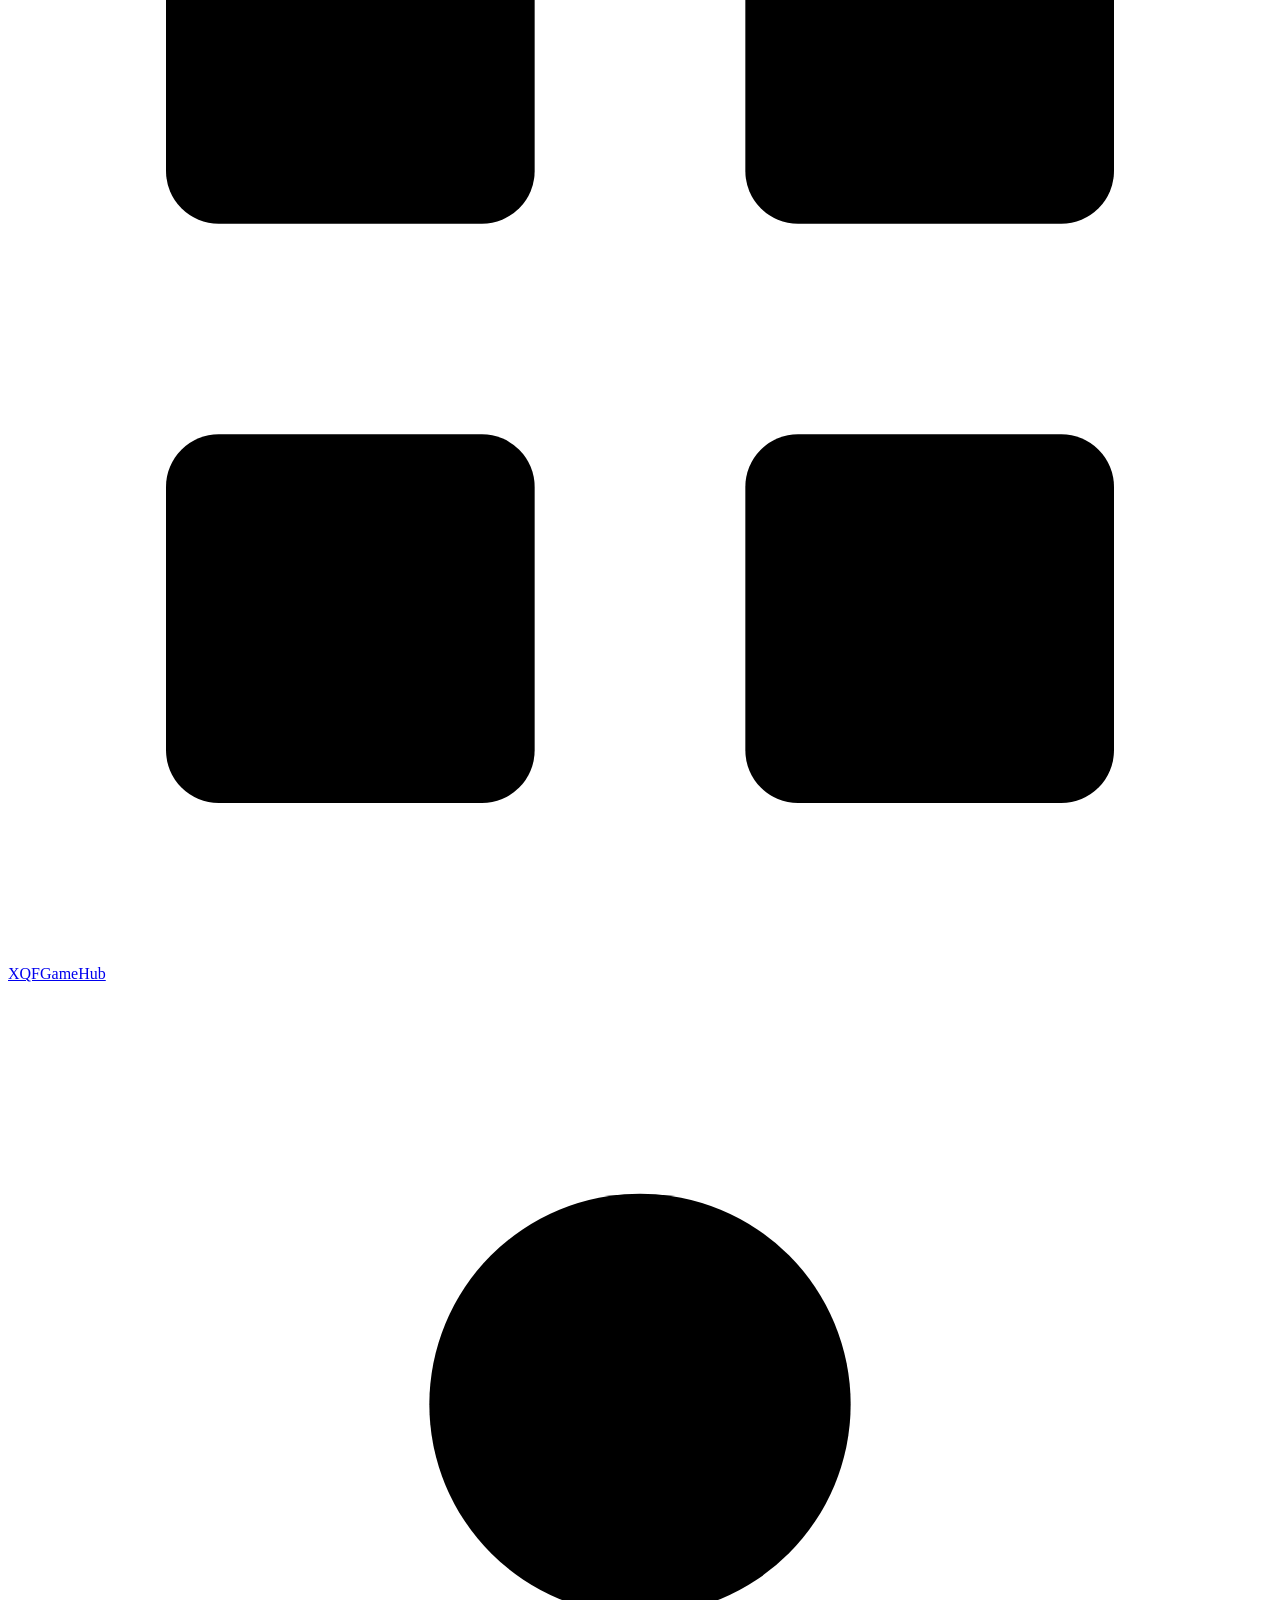
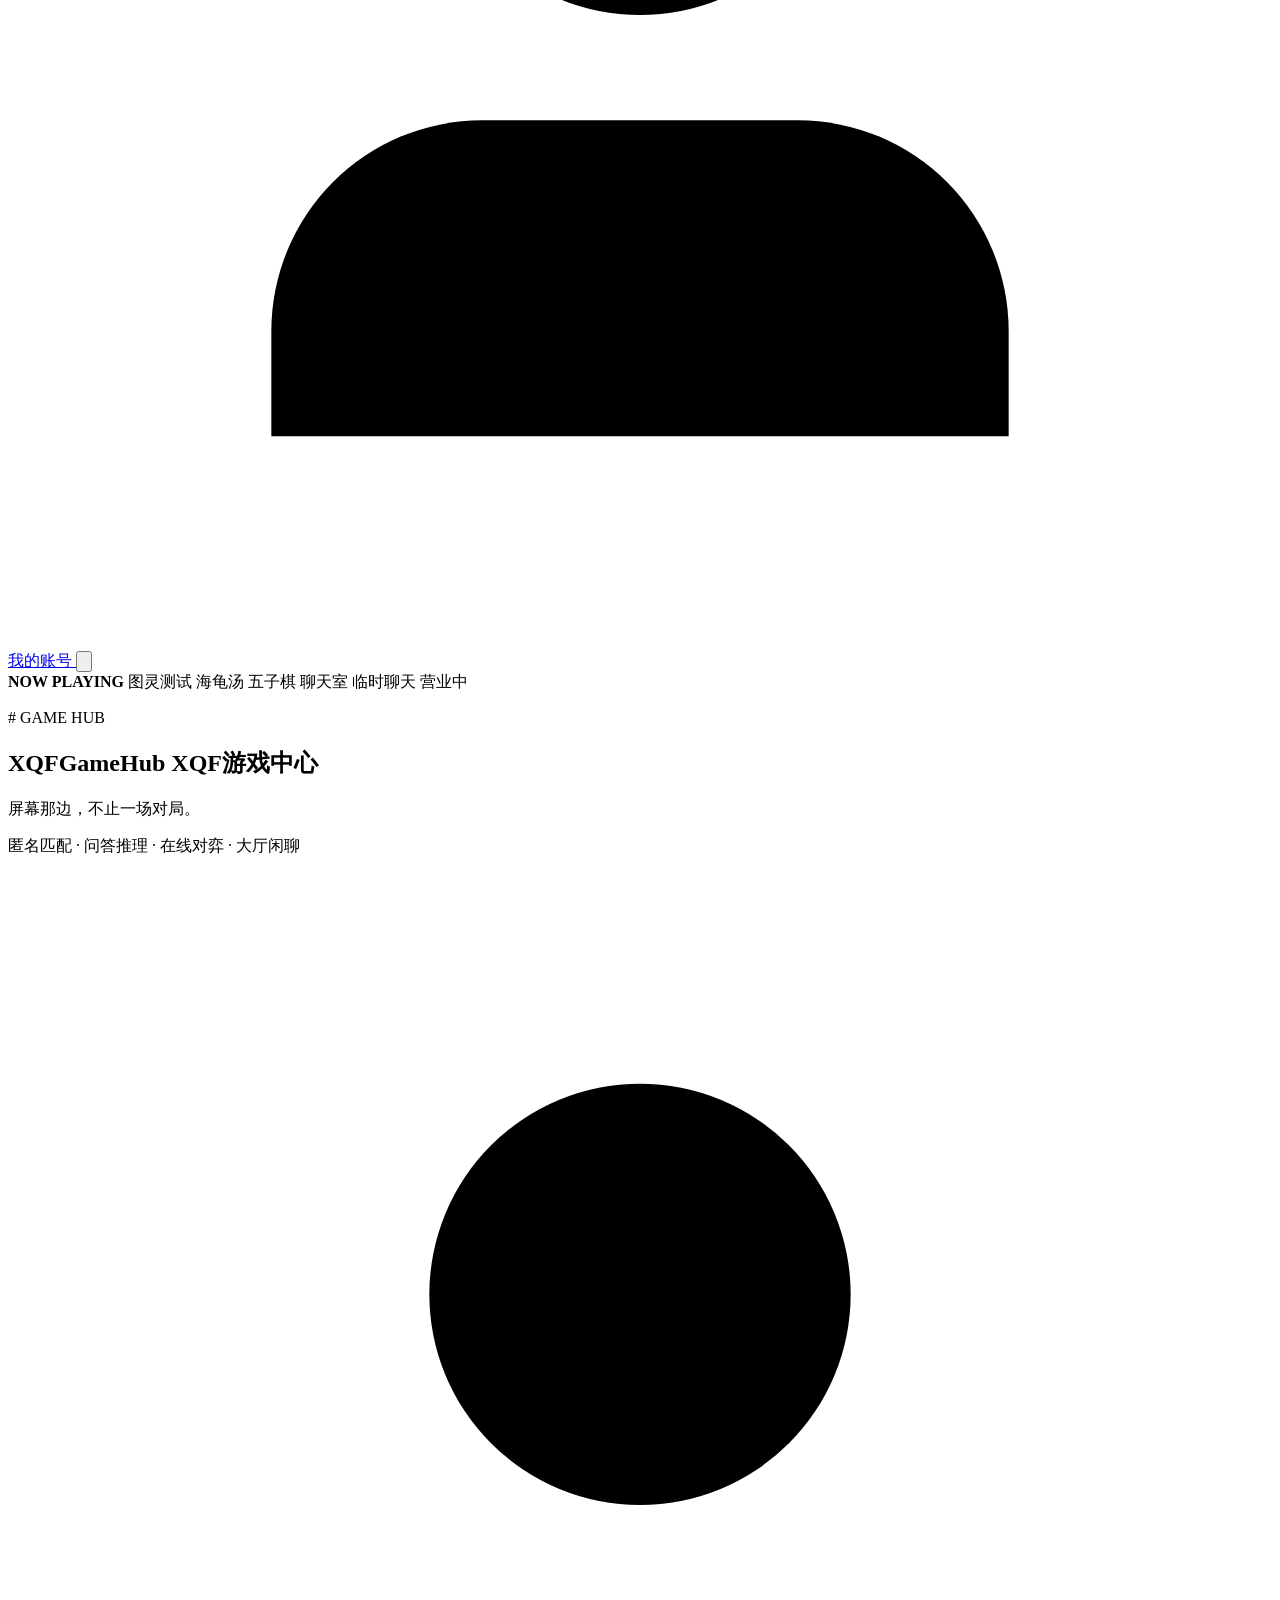
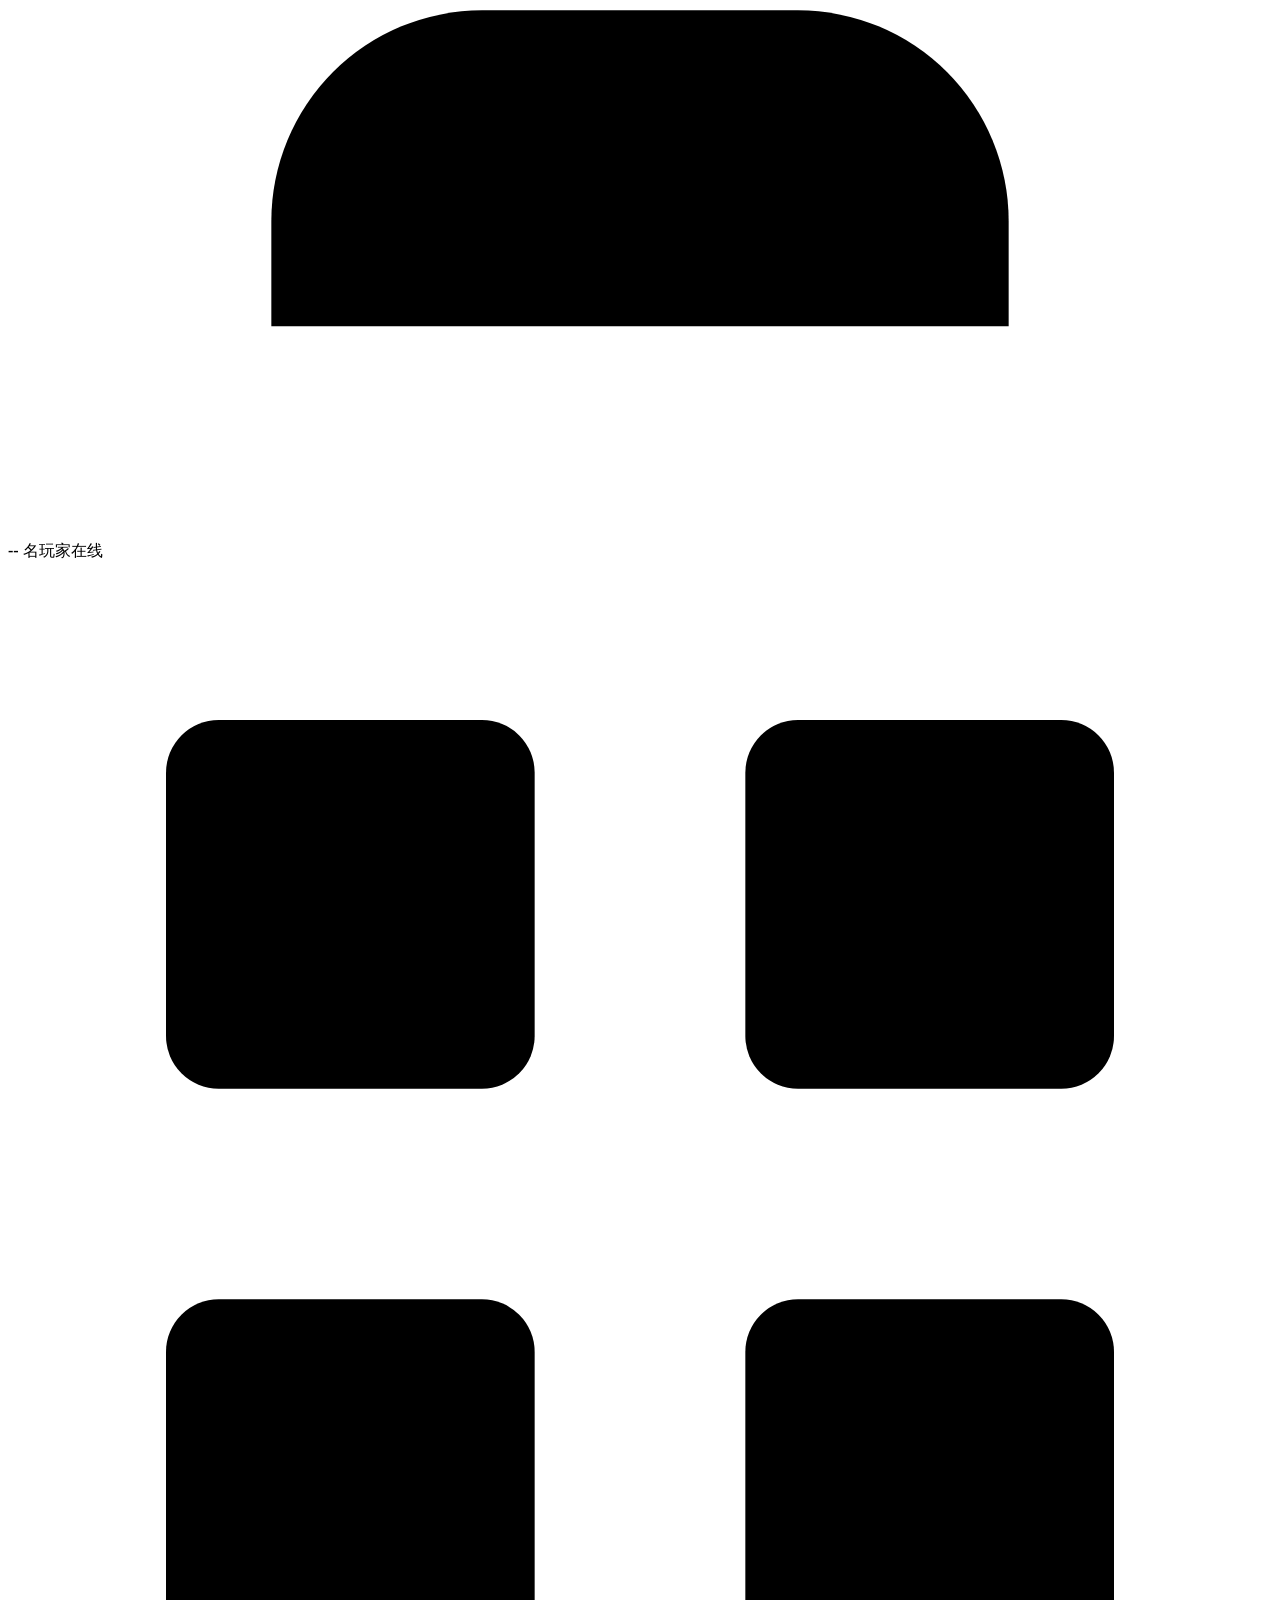
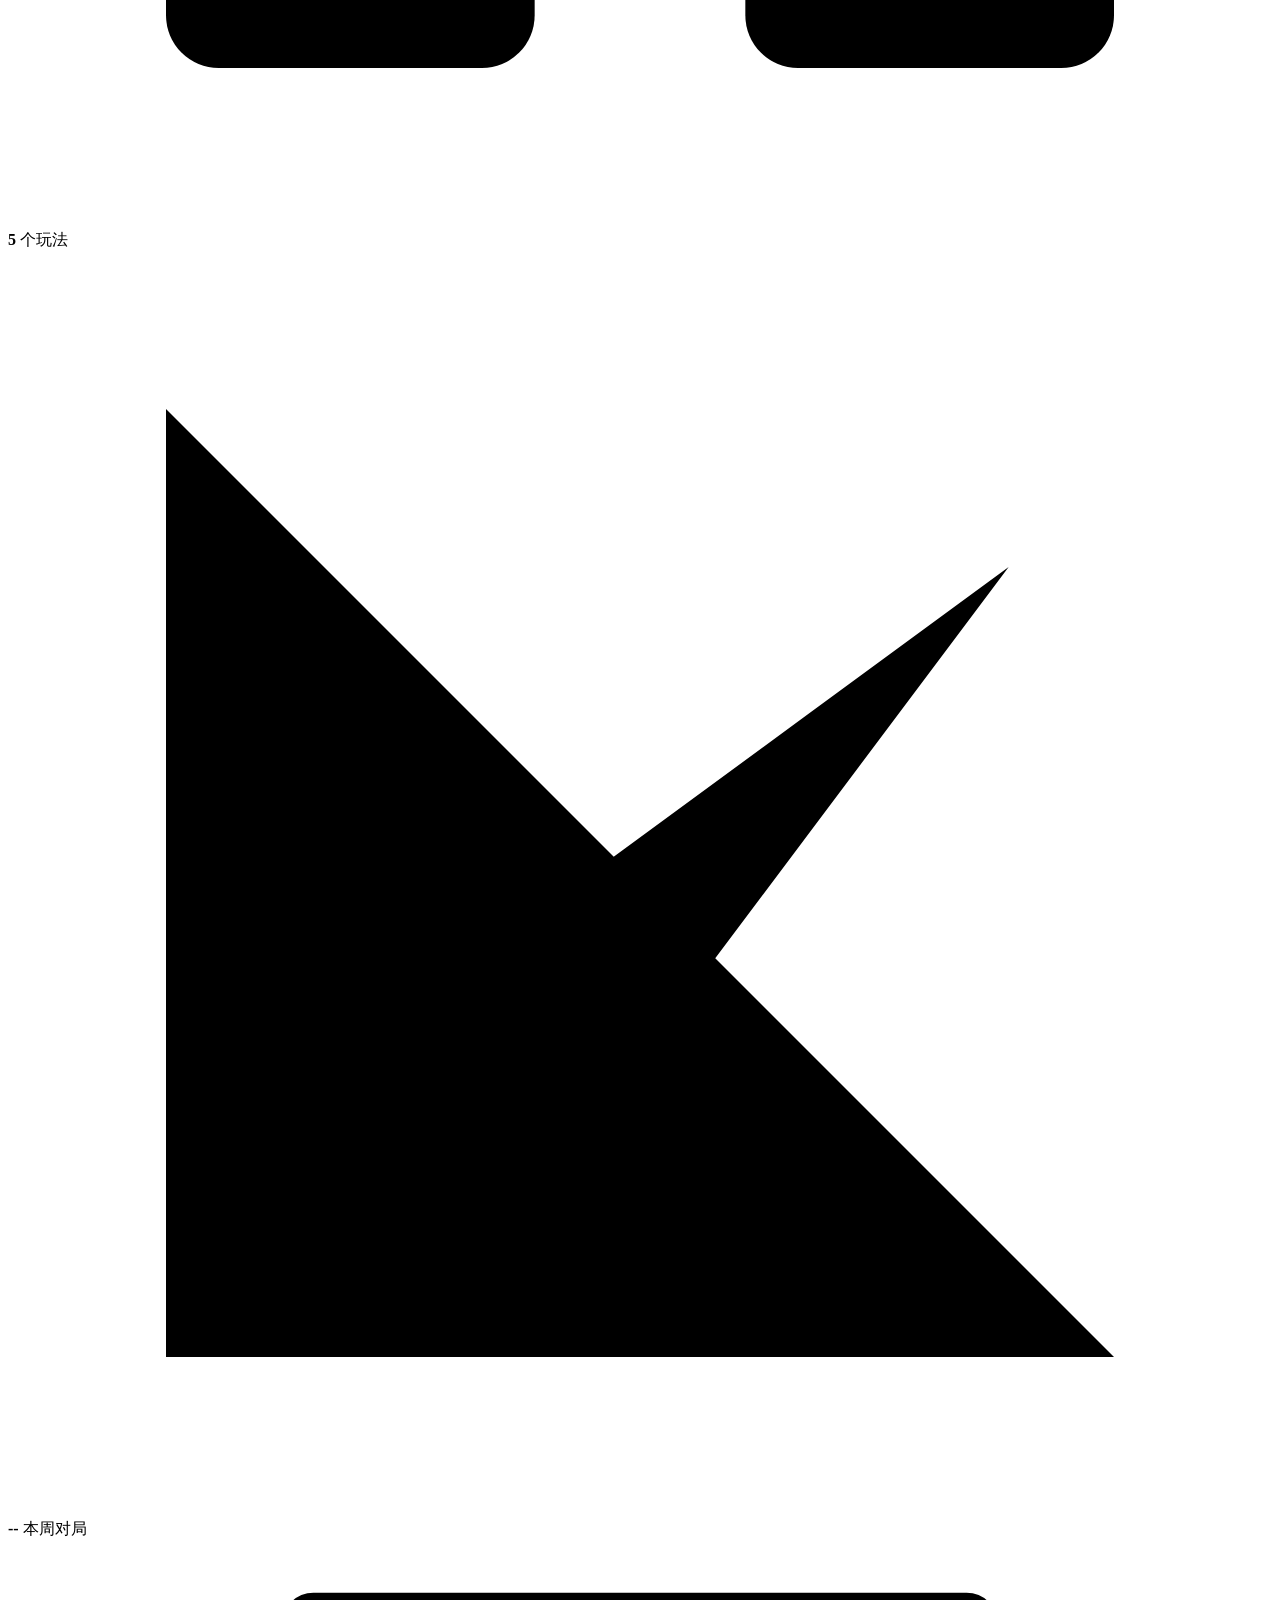
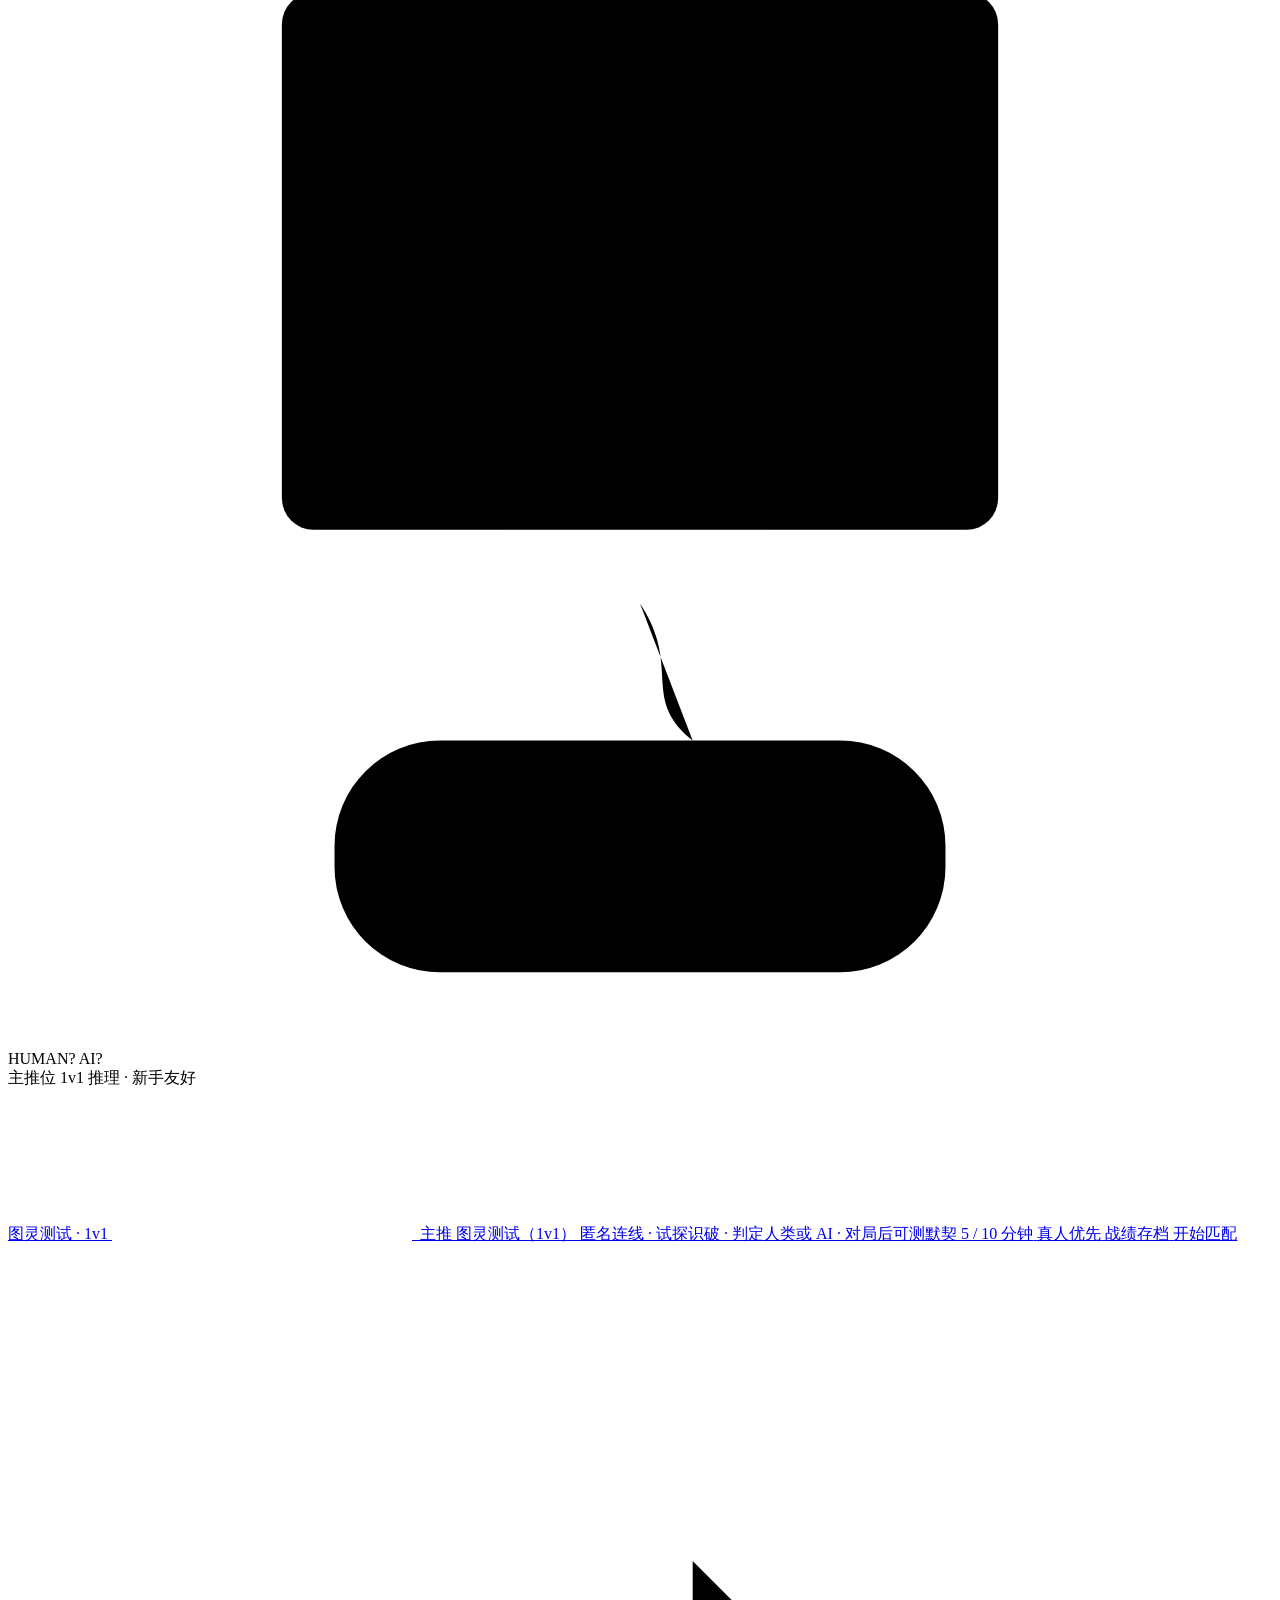
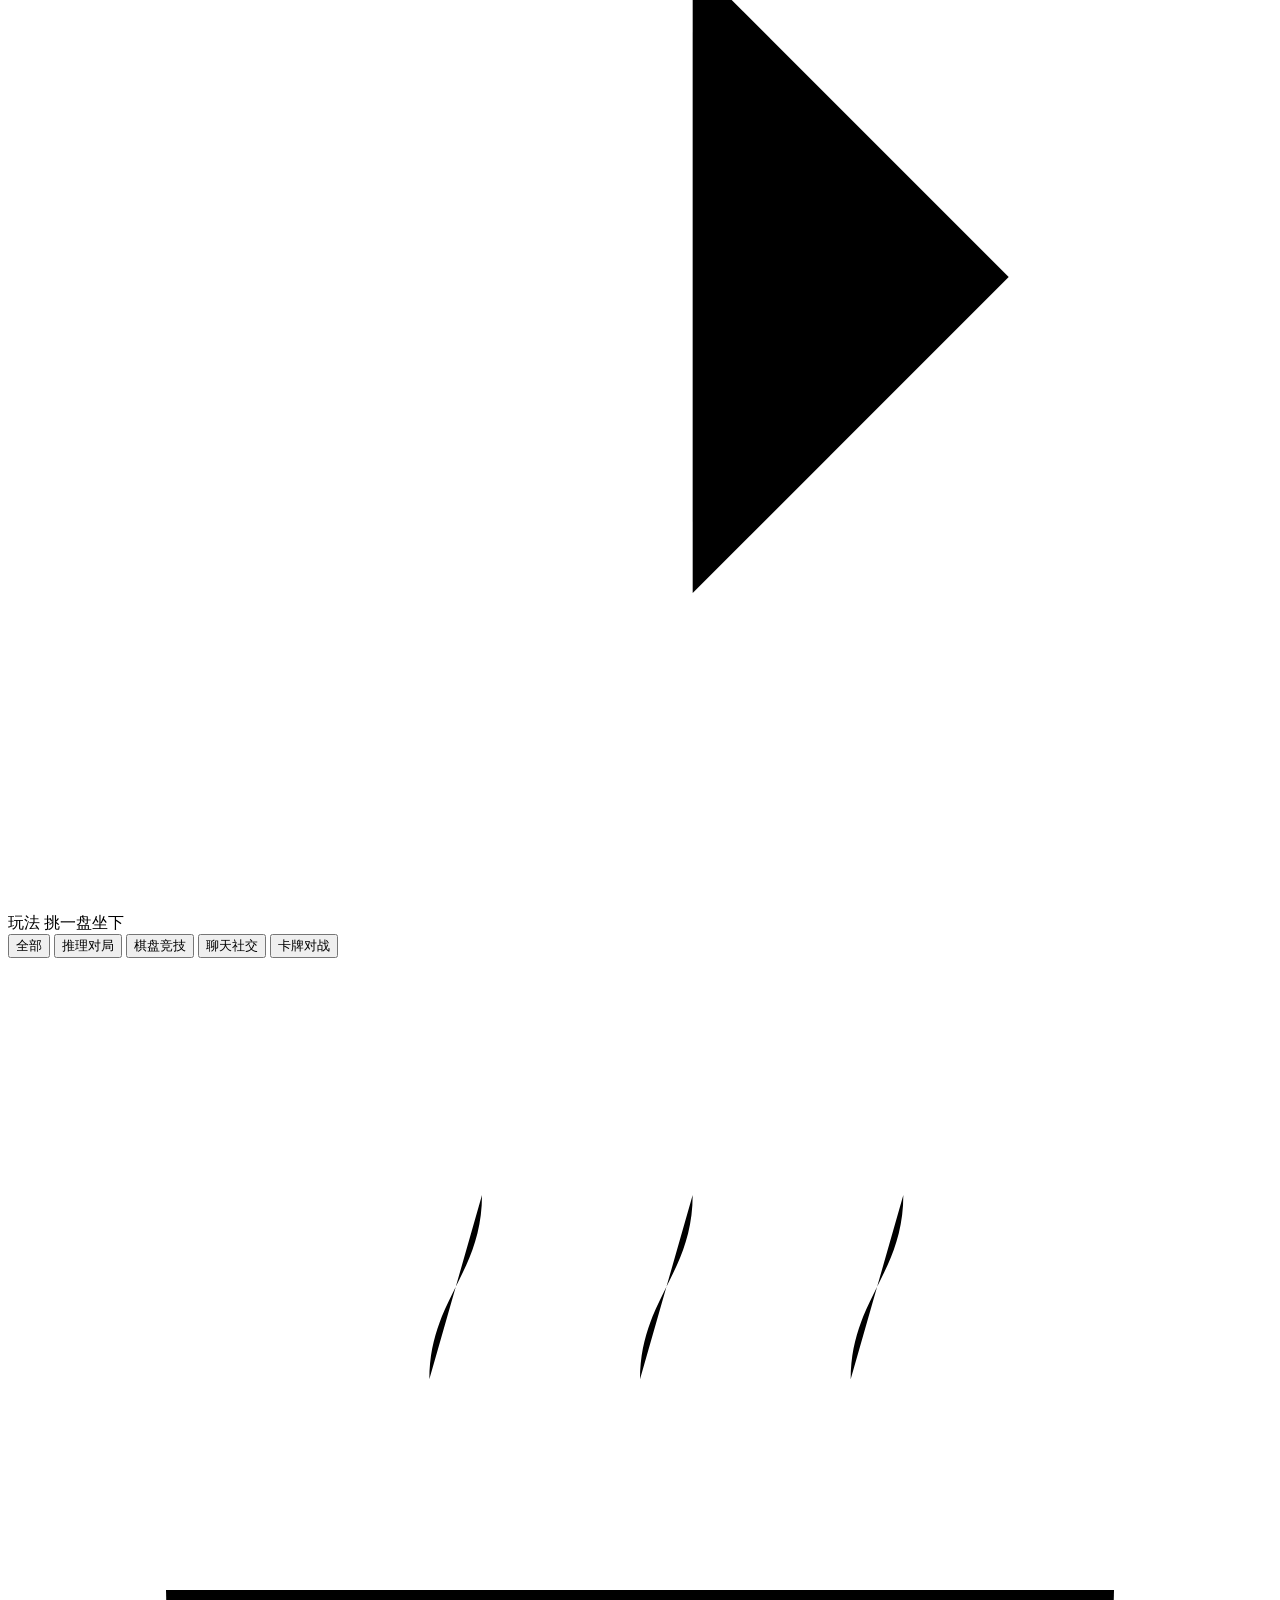
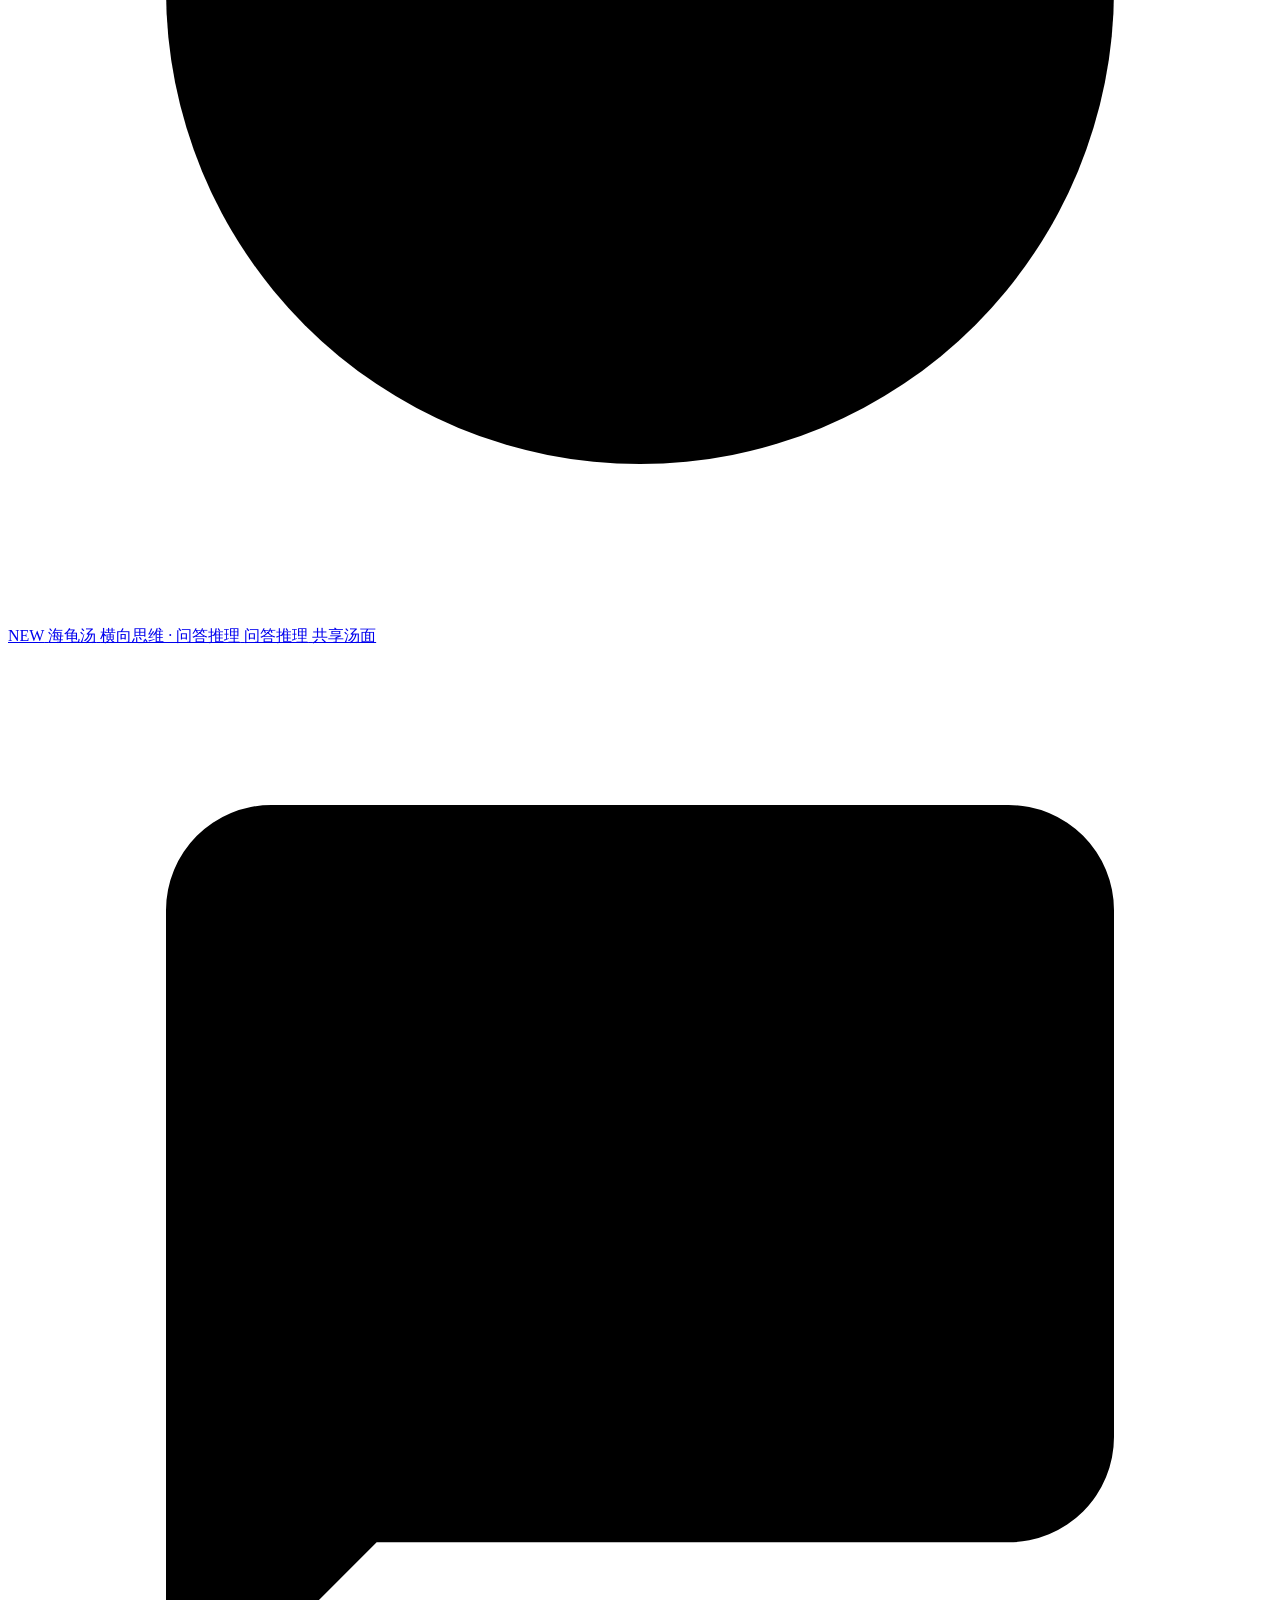
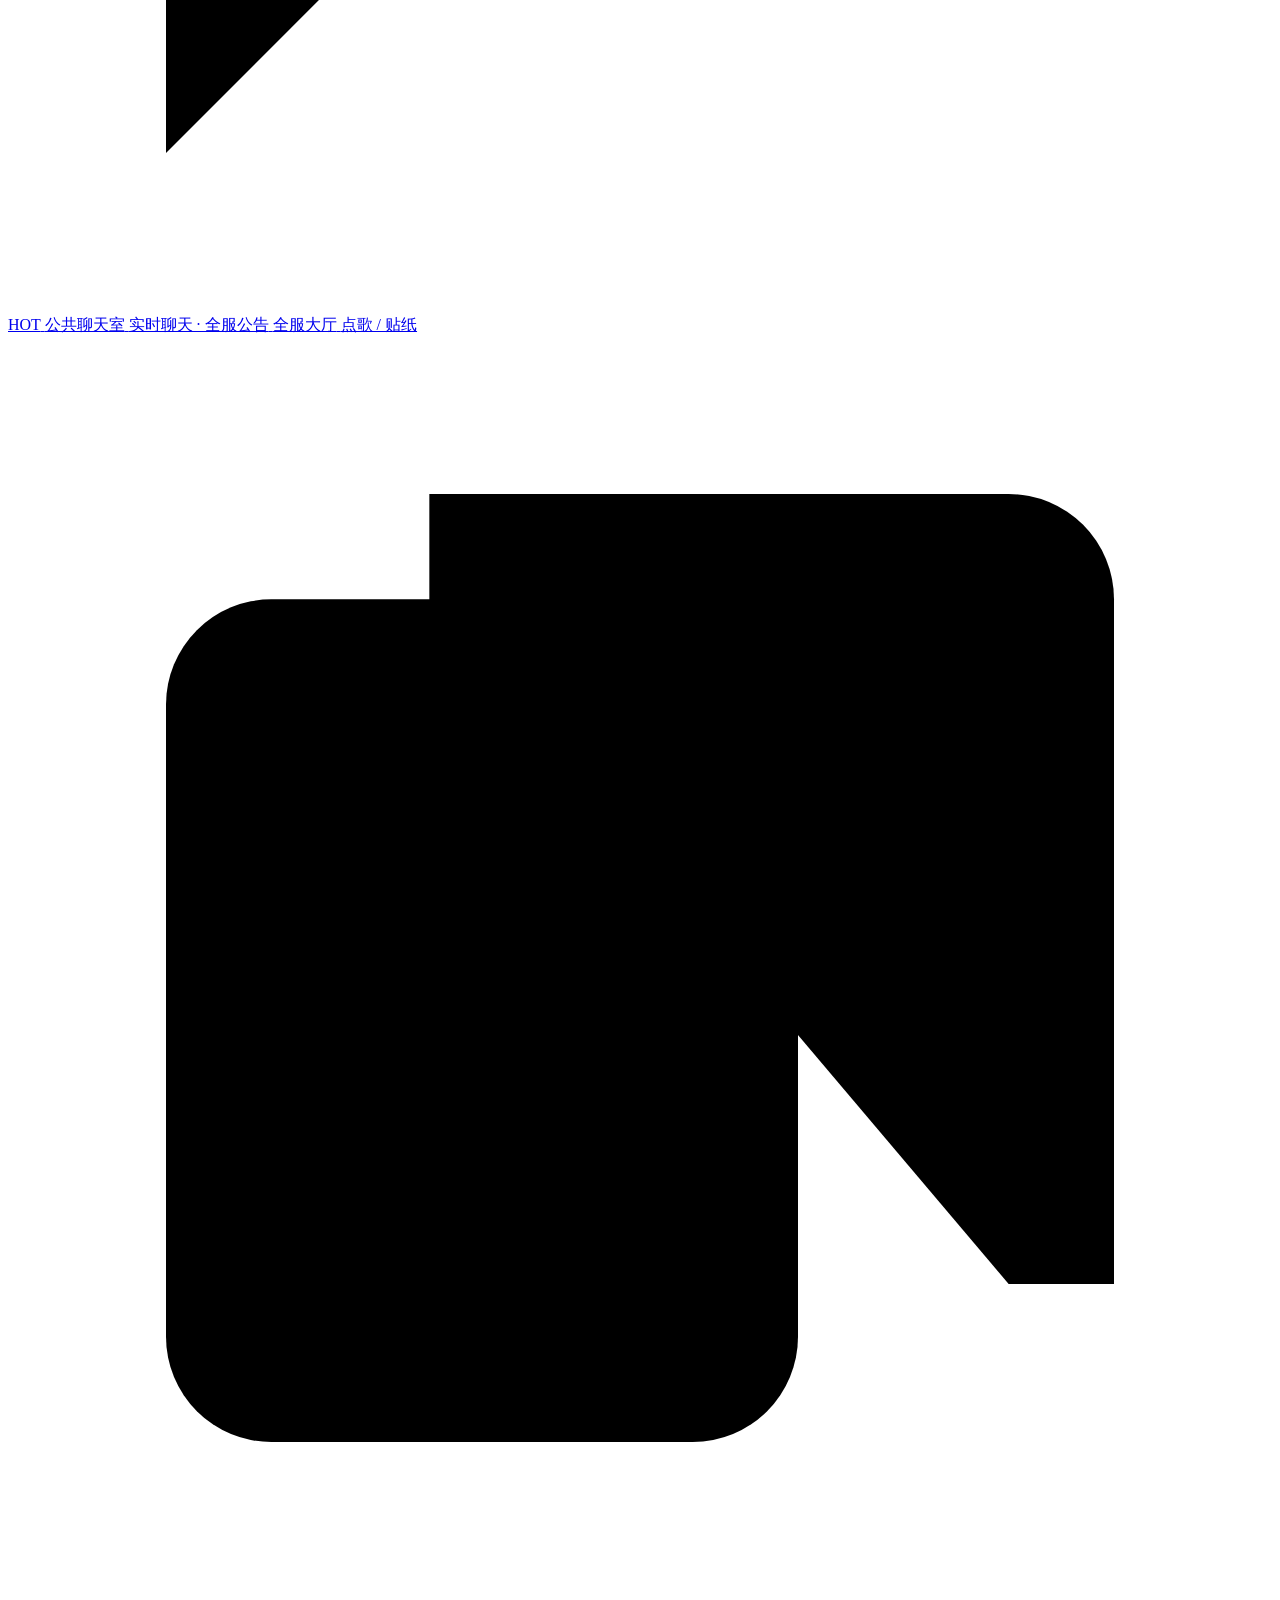
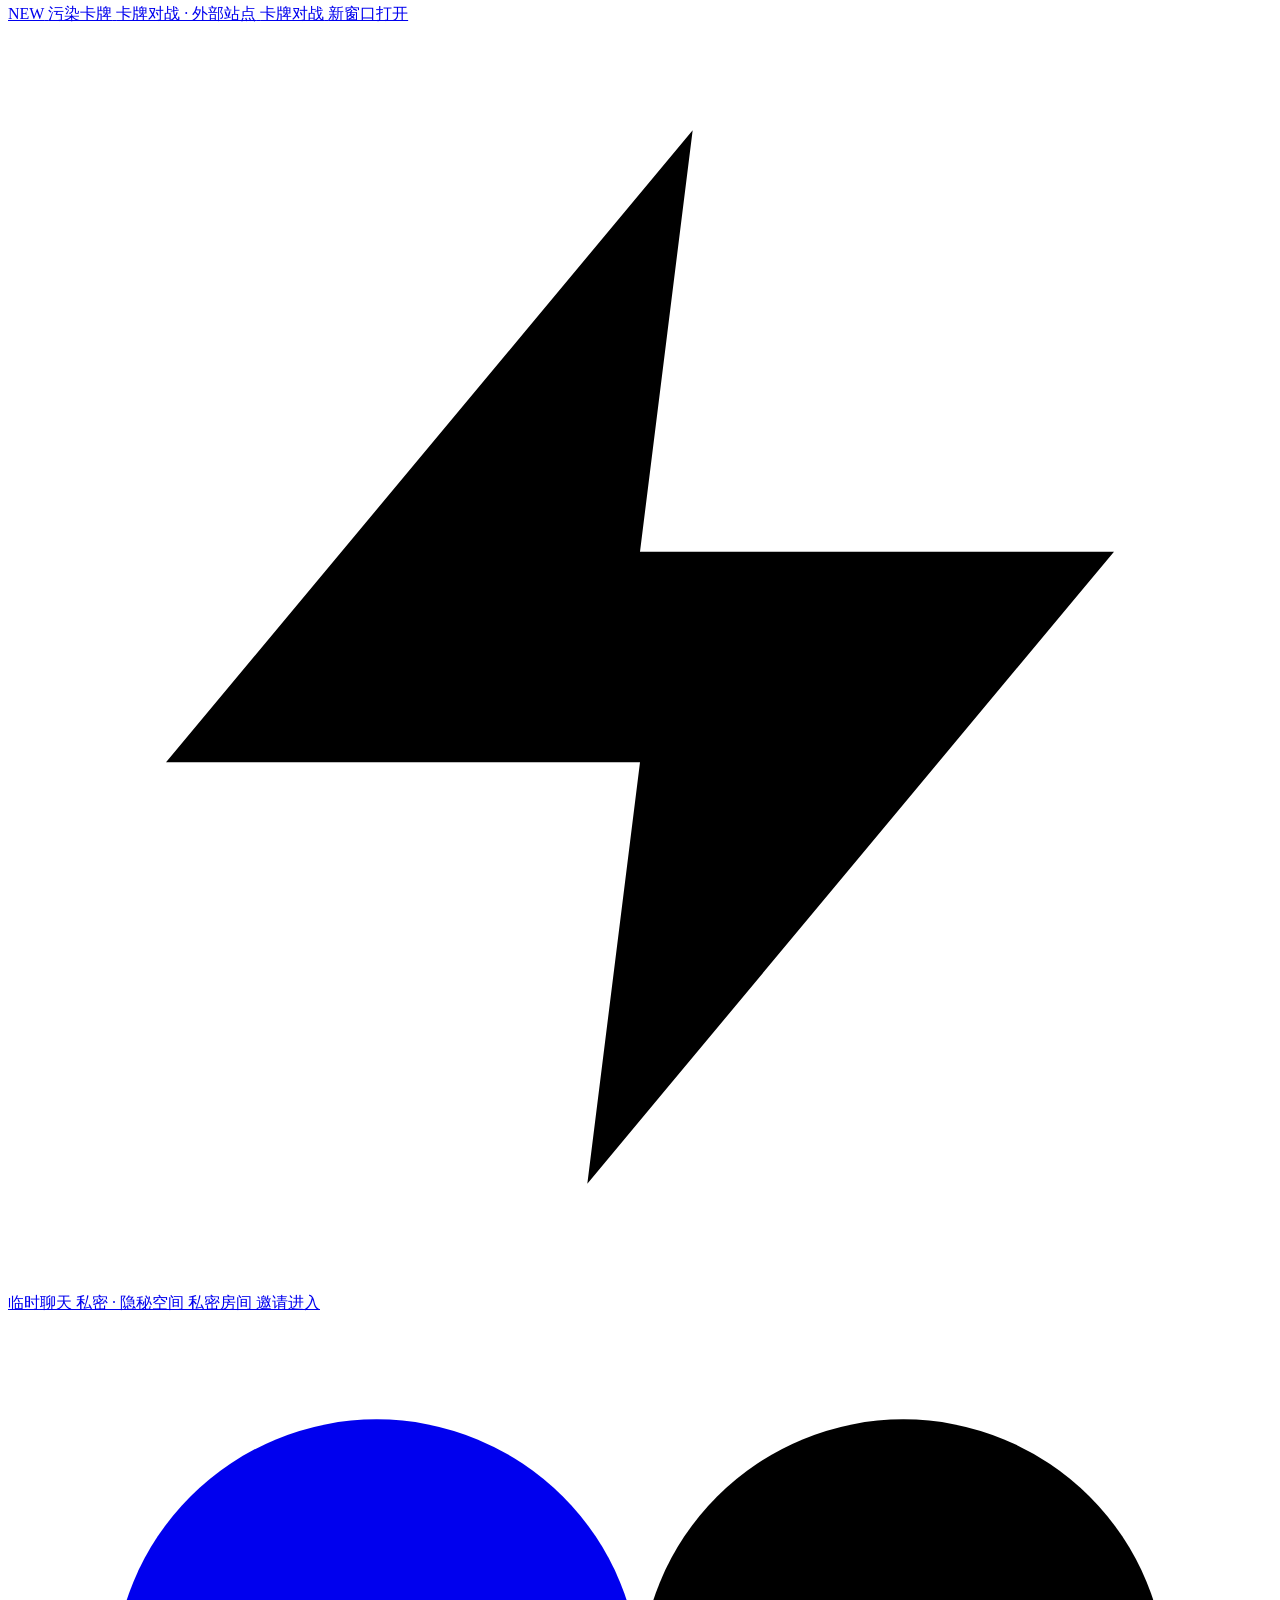
==== commit a39e9e6b: "feat: 新增海龟汤玩法并完善用户协议与隐私政策 - 新增海龟汤游戏模式，支持对局记录统计 - 新增用户协议与隐私政策页面，明确服务规则与个人信息保护 - 完善聊天消息处理，为表情/图片消息添加可读" ====
--- a/Public/index.html
+++ b/Public/index.html
@@ -32,7 +32,7 @@
             <path d="M19 7a8 8 0 0 1 0 10" />
         </svg>
         <b>NOTICE</b>
-        <span>本站已从「图灵测试」升级为 XQFGameHub 游戏中心：原 1v1 入口保留在 /turing，其余玩法也已归位。</span>
+        <span>用户协议与隐私政策已更新：新增个人信息保护、AI 生成内容标识说明，并明确海龟汤汤面的公开与删除规则。<a href="/agreement">用户协议</a> · <a href="/privacy">隐私政策</a></span>
     </div>
 
     <header class="hub-header">
@@ -171,8 +171,10 @@
                         <span class="hub-tape hub-tape--top" aria-hidden="true"></span>
                         <span class="hub-box-spine">图灵测试 · 1v1</span>
                         <span class="hub-box-cover">
-                            <video class="hub-box-video" src="https://t.alcy.cc/acg" autoplay muted loop playsinline preload="auto" aria-hidden="true"></video>
-                            <img class="hub-box-cover-img" src="https://t.alcy.cc/lai" alt="" aria-hidden="true" loading="eager">
+                            <video class="hub-box-video" src="https://t.alcy.cc/acg" autoplay muted loop playsinline
+                                preload="auto" aria-hidden="true"></video>
+                            <img class="hub-box-cover-img" src="https://t.alcy.cc/lai" alt="" aria-hidden="true"
+                                loading="eager">
                         </span>
                         <span class="hub-box-body">
                             <span class="hub-stamp hub-stamp--danger">主推</span>
@@ -205,6 +207,7 @@
                         <button type="button" class="hub-filter" data-group="reason">推理对局</button>
                         <button type="button" class="hub-filter" data-group="board">棋盘竞技</button>
                         <button type="button" class="hub-filter" data-group="chat">聊天社交</button>
+                        <button type="button" class="hub-filter" data-group="card">卡牌对战</button>
                     </div>
 
                     <div class="hub-grid">
@@ -249,6 +252,45 @@
                             </span>
                         </a>
 
+                        <a href="https://pollution.top/" target="_blank" rel="noopener noreferrer"
+                            class="hub-card hub-card--green hub-hand" data-group="card">
+                            <span class="hub-card-cover">
+                                <span class="hub-card-window">
+                                    <svg class="icon" viewBox="0 0 24 24">
+                                        <rect x="3" y="5" width="12" height="16" rx="2" />
+                                        <path d="M8 5V3h11a2 2 0 0 1 2 2v13h-2" />
+                                    </svg>
+                                </span>
+                            </span>
+                            <span class="hub-stamp hub-stamp--danger hub-card-stamp">NEW</span>
+                            <span class="hub-card-body">
+                                <span class="hub-card-title">污染卡牌</span>
+                                <span class="hub-card-desc">卡牌对战 · 外部站点</span>
+                                <span class="hub-card-meta">
+                                    <span>卡牌对战</span>
+                                    <span>新窗口打开</span>
+                                </span>
+                            </span>
+                        </a>
+
+                        <a href="/temp-chat" class="hub-card hub-card--pink hub-hand" data-group="chat">
+                            <span class="hub-card-cover">
+                                <span class="hub-card-window">
+                                    <svg class="icon" viewBox="0 0 24 24">
+                                        <path d="M13 2L3 14h9l-1 8 10-12h-9l1-8z" />
+                                    </svg>
+                                </span>
+                            </span>
+                            <span class="hub-card-body">
+                                <span class="hub-card-title">临时聊天</span>
+                                <span class="hub-card-desc">私密 · 隐秘空间</span>
+                                <span class="hub-card-meta">
+                                    <span>私密房间</span>
+                                    <span>邀请进入</span>
+                                </span>
+                            </span>
+                        </a>
+
                         <a href="/gomoku" class="hub-card hub-card--green hub-hand" data-group="board">
                             <span class="hub-card-cover">
                                 <span class="hub-card-window">
@@ -266,24 +308,6 @@
                                 <span class="hub-card-meta">
                                     <span>单机 / 联机</span>
                                     <span>可观战</span>
-                                </span>
-                            </span>
-                        </a>
-
-                        <a href="/temp-chat" class="hub-card hub-card--pink hub-hand" data-group="chat">
-                            <span class="hub-card-cover">
-                                <span class="hub-card-window">
-                                    <svg class="icon" viewBox="0 0 24 24">
-                                        <path d="M13 2L3 14h9l-1 8 10-12h-9l1-8z" />
-                                    </svg>
-                                </span>
-                            </span>
-                            <span class="hub-card-body">
-                                <span class="hub-card-title">临时聊天</span>
-                                <span class="hub-card-desc">私密 · 隐秘空间</span>
-                                <span class="hub-card-meta">
-                                    <span>私密房间</span>
-                                    <span>邀请进入</span>
                                 </span>
                             </span>
                         </a>
@@ -344,6 +368,8 @@
         <a href="http://wapmz.com/in/292"><img src="http://wapmz.com/cn/big/292" alt="wapmz.com"></a><br>
         <a href="https://icp.gov.moe/?keyword=20269944" target="_blank">萌ICP备20269944号</a>
         <a href="https://fakeicp.top/query.html?number=1202612" target="_blank">假ICP备1202612号</a>
+        <a href="/agreement">用户协议</a>
+        <a href="/privacy">隐私政策</a>
         <br>
         本项目基于 AGPL 协议开源，欢迎部署或学习：<a href="https://github.com/XiaoFeng-QWQ/TuringTalk" target="_blank" rel="noopener"
             style="text-decoration:underline;">github.com/XiaoFeng-QWQ/TuringTalk</a>
